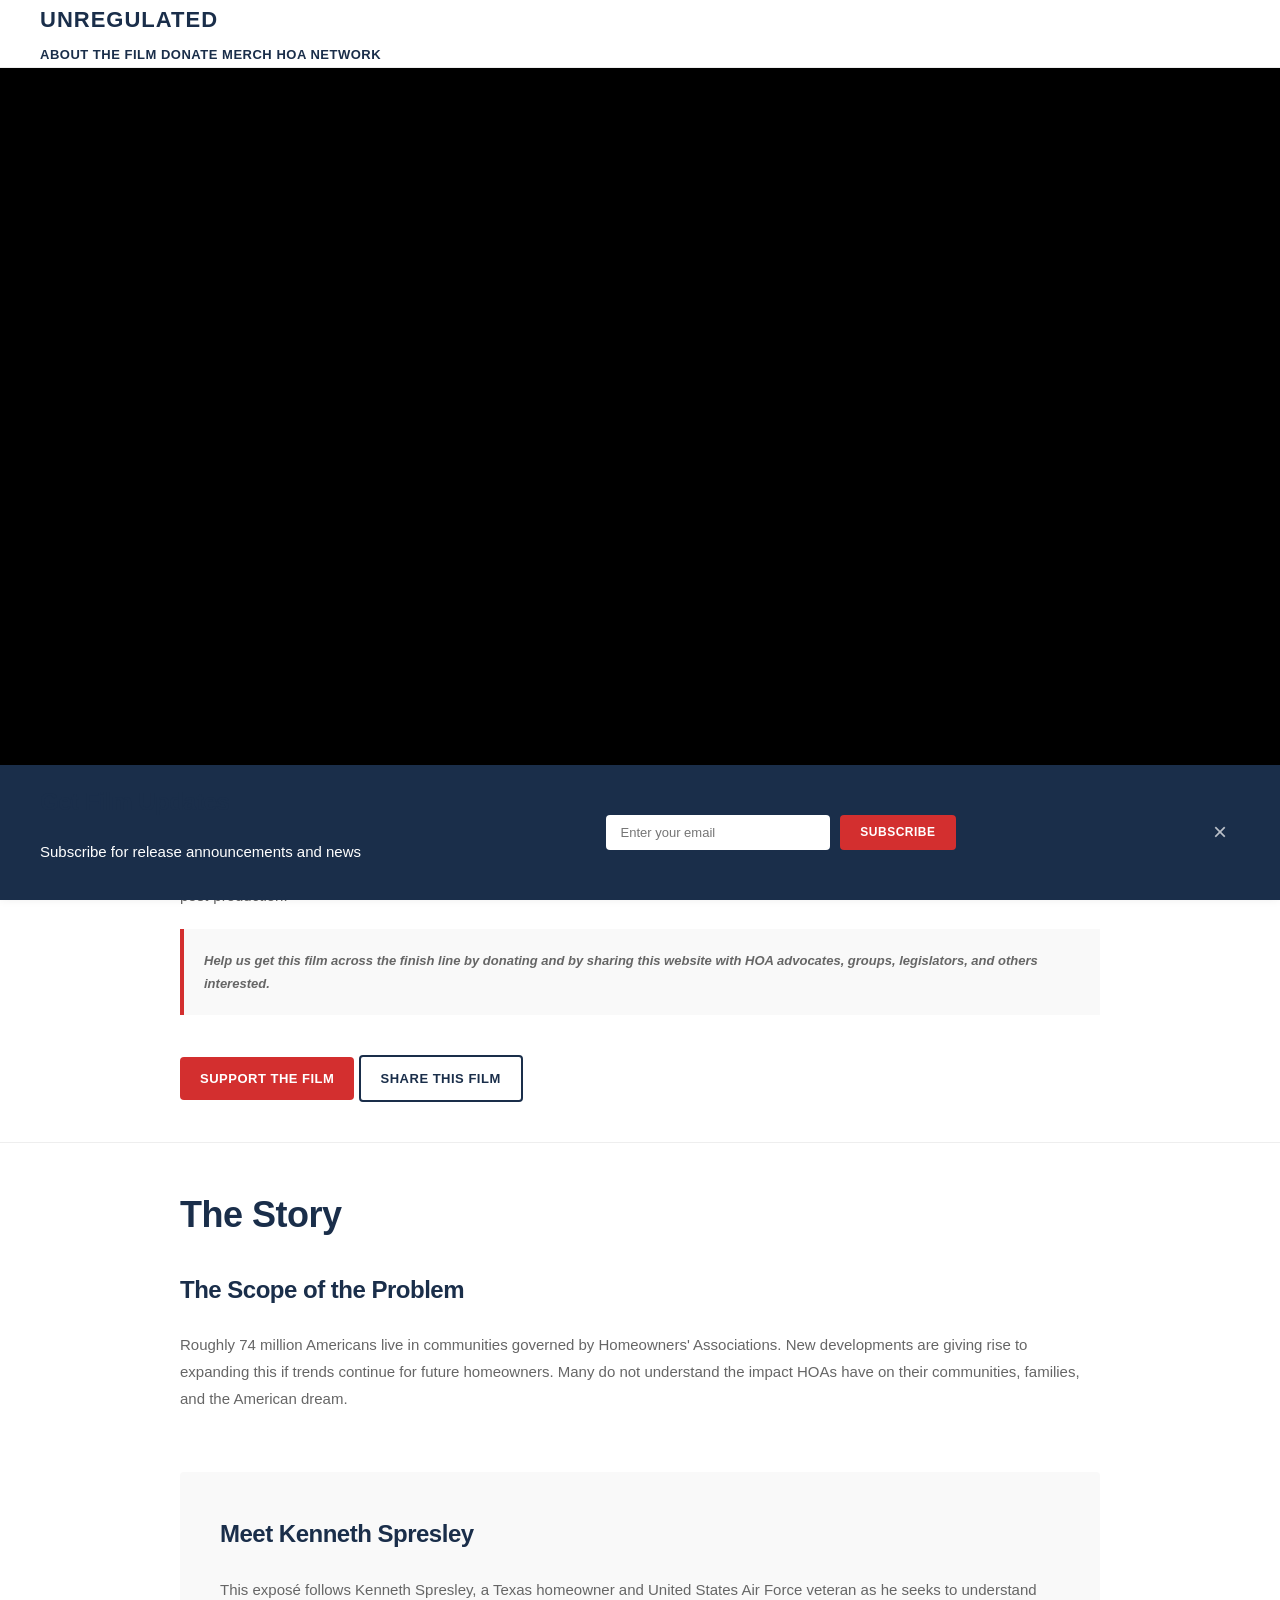
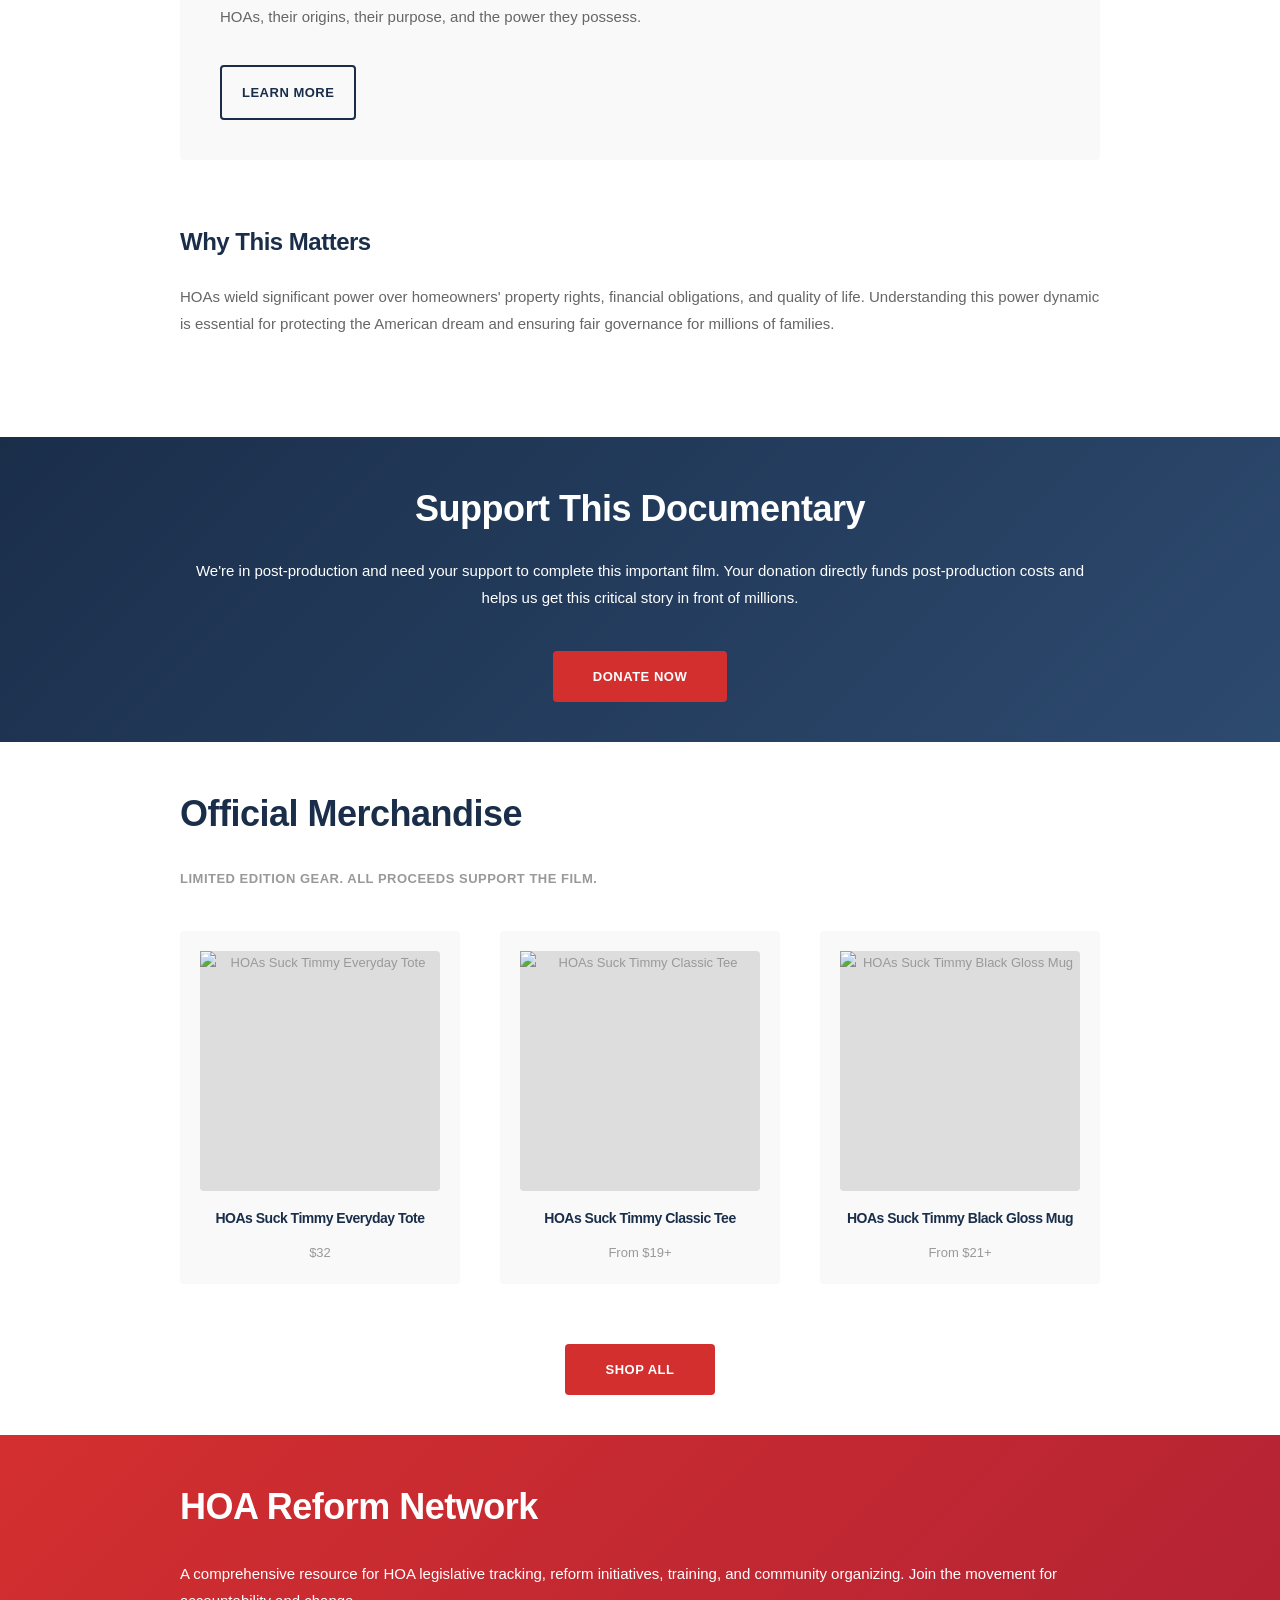
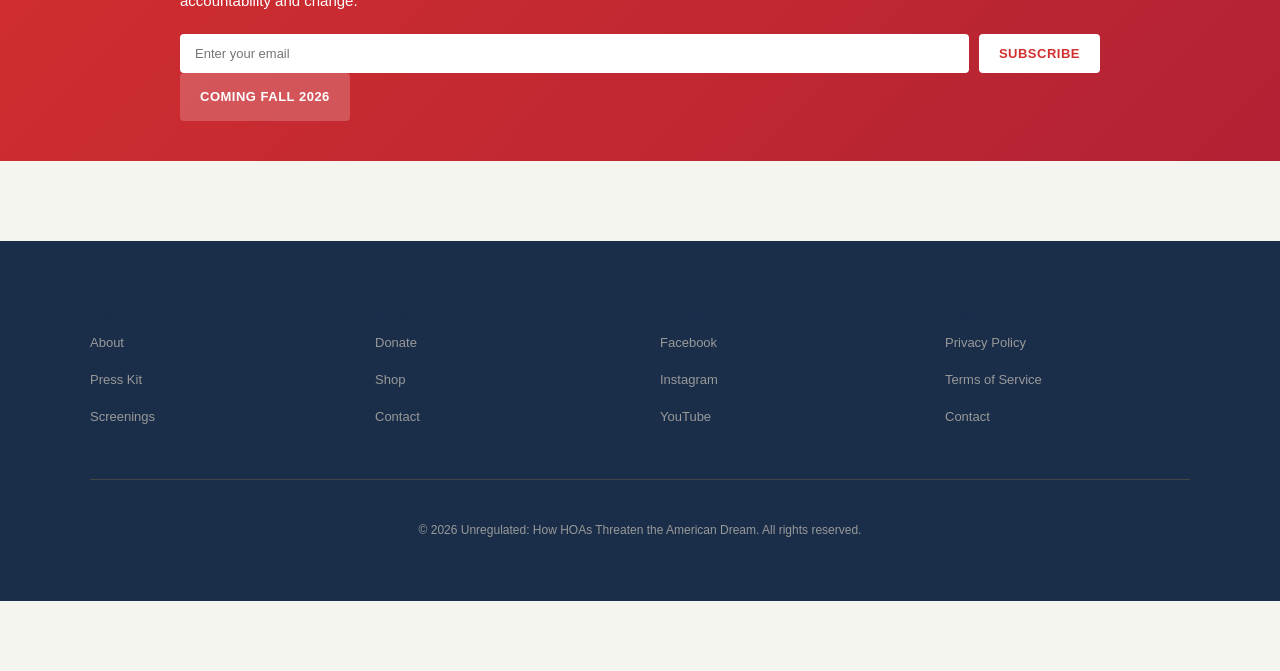
==== index.html @ be453662 "feat: update to production-ready implementation with real links and content - Update index.html with" ====
<!DOCTYPE html>
<html lang="en">
<head>
  <meta charset="UTF-8">
  <meta name="viewport" content="width=device-width, initial-scale=1.0">
  <meta name="description" content="Unregulated: How HOAs Threaten the American Dream. A documentary exploring the power dynamics of Homeowners' Associations and their impact on American families.">
  <meta name="theme-color" content="#1a2e4a">
  <meta property="og:type" content="website">
  <meta property="og:url" content="https://www.unregulatedthefilm.com">
  <meta property="og:title" content="Unregulated: How HOAs Threaten the American Dream">
  <meta property="og:description" content="A documentary exposing the power dynamics of Homeowners' Associations and their impact on American families.">
  <meta property="og:image" content="https://www.unregulatedthefilm.com/images/poster.jpg">
  <meta property="og:site_name" content="UnregulatedTheFilm">
  <meta name="twitter:card" content="summary_large_image">
  <meta name="twitter:title" content="Unregulated: How HOAs Threaten the American Dream">
  <meta name="twitter:description" content="A documentary exposing the power dynamics of Homeowners' Associations and their impact on American families.">
  <meta name="twitter:image" content="https://www.unregulatedthefilm.com/images/poster.jpg">
  <link rel="icon" type="image/svg+xml" href="data:image/svg+xml,<svg xmlns='http://www.w3.org/2000/svg' viewBox='0 0 100 100'><text y='75' font-size='75' fill='%23d32f2f' font-weight='bold'>U</text></svg>">
  <script type="application/ld+json">
  {
    "@context": "https://schema.org/",
    "@type": "VideoObject",
    "name": "Unregulated: How HOAs Threaten the American Dream",
    "description": "A documentary exploring the power dynamics of Homeowners' Associations and their impact on American families.",
    "thumbnailUrl": "https://www.unregulatedthefilm.com/images/poster.jpg",
    "uploadDate": "2026-06-09",
    "duration": "PT90M",
    "embedUrl": "https://player.vimeo.com/video/1199924257"
  }
  </script>
  <link rel="stylesheet" href="/css/style.css">
  <link rel="stylesheet" href="/css/responsive.css">
  <title>Unregulated: How HOAs Threaten the American Dream | Documentary</title>
</head>
<body>
  <header id="site-header" class="sticky-header">
    <div class="navbar">
      <div class="navbar-logo">UNREGULATED</div>
      <nav>
        <a href="#the-story" class="nav-link">About the Film</a>
        <a href="#support" class="nav-link">Donate</a>
        <a href="#merch" class="nav-link">Merch</a>
        <a href="#hoa-network" class="nav-link">HOA Network</a>
      </nav>
    </div>
  </header>

  <section id="hero" class="hero">
    <div style="padding:56.25% 0 0 0;position:relative;">
      <iframe id="vimeo-player" src="https://player.vimeo.com/video/1199924257?badge=0&amp;autopause=0&amp;player_id=0&amp;app_id=58479&amp;autoplay=1&amp;muted=1&amp;loop=1" frameborder="0" allow="autoplay; fullscreen; picture-in-picture; clipboard-write; encrypted-media; web-share" referrerpolicy="strict-origin-when-cross-origin" style="position:absolute;top:0;left:0;width:100%;height:100%;" title="Unregulated: How HOAs Threaten the American Dream"></iframe>
    </div>
    <div class="hero-fallback" style="display:none;">
      <img src="/images/poster.jpg" alt="Unregulated Film Poster" style="width:100%;height:auto;">
    </div>
    <script src="https://player.vimeo.com/api/player.js"></script>
  </section>

  <section id="copy" class="copy-section">
    <div class="content-max-width">
      <p><strong>UNREGULATED: How HOAs Threaten the American Dream</strong> is a documentary that explores the power dynamics of Homeowners' Associations and their impact on American families, highlighting real stories and advocating for legislative change. This film is currently in post-production.</p>
      <div class="copy-callout">
        <p><strong>Help us get this film across the finish line by donating and by sharing this website with HOA advocates, groups, legislators, and others interested.</strong></p>
      </div>
      <div class="button-group">
        <button id="support-cta-1" class="btn btn-primary" data-action="support" aria-label="Support the Film">Support the Film</button>
        <button id="share-cta" class="btn btn-secondary" data-action="share" aria-label="Share This Film">Share This Film</button>
      </div>
    </div>
  </section>

  <section id="the-story" class="story-section">
    <div class="content-max-width">
      <h2>The Story</h2>
      <article class="story-subsection">
        <h3>The Scope of the Problem</h3>
        <p>Roughly 74 million Americans live in communities governed by Homeowners' Associations. New developments are giving rise to expanding this if trends continue for future homeowners. Many do not understand the impact HOAs have on their communities, families, and the American dream.</p>
      </article>
      <article class="story-subsection story-subsection-highlighted">
        <h3>Meet Kenneth Spresley</h3>
        <p>This exposé follows Kenneth Spresley, a Texas homeowner and United States Air Force veteran as he seeks to understand HOAs, their origins, their purpose, and the power they possess.</p>
        <a href="https://www.KennethSpresley.com" target="_blank" class="btn btn-secondary" style="margin-top: 15px;" aria-label="Learn more about Kenneth Spresley">Learn More</a>
      </article>
      <article class="story-subsection">
        <h3>Why This Matters</h3>
        <p>HOAs wield significant power over homeowners' property rights, financial obligations, and quality of life. Understanding this power dynamic is essential for protecting the American dream and ensuring fair governance for millions of families.</p>
      </article>
    </div>
  </section>

  <section id="support" class="support-section">
    <div class="content-max-width">
      <h2>Support This Documentary</h2>
      <p>We're in post-production and need your support to complete this important film. Your donation directly funds post-production costs and helps us get this critical story in front of millions.</p>
      <a href="https://square.link/u/BxYhlvkj" target="_blank" class="btn btn-primary-large" id="donate-btn" data-action="donate" aria-label="Donate to support the film">Donate Now</a>
    </div>
  </section>

  <section id="merch" class="merch-section">
    <div class="content-max-width">
      <h2>Official Merchandise</h2>
      <p class="merch-subtitle">Limited edition gear. All proceeds support the film.</p>
      <div class="product-grid">
        <div class="product-card">
          <a href="https://unregulatedmerch.printful.me/product/hoas-suck-timmy-everyday-tote" target="_blank" class="product-link" aria-label="HOAs Suck Timmy Everyday Tote">
            <div class="product-image" role="img" aria-label="HOAs Suck Timmy Everyday Tote showing Timmy character with speech bubble">
              <img src="/images/tote.jpg" alt="HOAs Suck Timmy Everyday Tote" style="width:100%;height:100%;object-fit:cover;">
            </div>
          </a>
          <h3 class="product-name">HOAs Suck Timmy Everyday Tote</h3>
          <p class="product-price">$32</p>
        </div>
        <div class="product-card">
          <a href="https://unregulatedmerch.printful.me/product/hoas-suck-timmy-classic-tee" target="_blank" class="product-link" aria-label="HOAs Suck Timmy Classic Tee">
            <div class="product-image" role="img" aria-label="HOAs Suck Timmy Classic Tee in red with Timmy character">
              <img src="/images/tee.jpg" alt="HOAs Suck Timmy Classic Tee" style="width:100%;height:100%;object-fit:cover;">
            </div>
          </a>
          <h3 class="product-name">HOAs Suck Timmy Classic Tee</h3>
          <p class="product-price">From $19+</p>
        </div>
        <div class="product-card">
          <a href="https://unregulatedmerch.printful.me/product/hoas-suck-timmy-black-gloss-mug" target="_blank" class="product-link" aria-label="HOAs Suck Timmy Black Gloss Mug">
            <div class="product-image" role="img" aria-label="HOAs Suck Timmy Black Gloss Mug with repeating pattern">
              <img src="/images/mug.jpg" alt="HOAs Suck Timmy Black Gloss Mug" style="width:100%;height:100%;object-fit:cover;">
            </div>
          </a>
          <h3 class="product-name">HOAs Suck Timmy Black Gloss Mug</h3>
          <p class="product-price">From $21+</p>
        </div>
      </div>
      <div style="text-align: center; margin-top: 40px;">
        <a href="https://unregulatedmerch.printful.me" target="_blank" class="btn btn-primary-large" id="shop-btn" data-action="shop" aria-label="Shop all merchandise">Shop All</a>
      </div>
    </div>
  </section>

  <section id="hoa-network" class="hoa-network-section">
    <div class="content-max-width">
      <h2>HOA Reform Network</h2>
      <p>A comprehensive resource for HOA legislative tracking, reform initiatives, training, and community organizing. Join the movement for accountability and change.</p>
      <form id="hoa-newsletter" class="newsletter-form" data-list="hoa" aria-label="HOA Network Newsletter Signup">
        <input type="email" name="email" placeholder="Enter your email" required aria-label="Email address for HOA Network notifications">
        <button type="submit" class="btn btn-white" aria-label="Subscribe to HOA Network updates">Subscribe</button>
      </form>
      <div class="coming-soon-badge">Coming Fall 2026</div>
    </div>
  </section>

  <aside id="sticky-footer" class="sticky-footer" role="complementary" aria-label="Film updates newsletter subscription">
    <div class="sticky-footer-content">
      <div class="sticky-footer-text">
        <h3>Get Film Updates</h3>
        <p>Subscribe for release announcements and news</p>
      </div>
      <form id="film-newsletter" class="sticky-footer-form" data-list="film" aria-label="Film newsletter subscription">
        <input type="email" name="email" placeholder="Enter your email" required aria-label="Email address for film updates">
        <button type="submit" class="btn btn-primary-small" aria-label="Subscribe to film updates">Subscribe</button>
      </form>
      <button id="sticky-footer-close" class="sticky-footer-close" aria-label="Close newsletter signup">×</button>
    </div>
  </aside>

  <footer class="site-footer">
    <div class="footer-grid">
      <div class="footer-column">
        <h4>The Film</h4>
        <ul>
          <li><a href="#the-story">About</a></li>
          <li><a href="#">Press Kit</a></li>
          <li><a href="#">Screenings</a></li>
        </ul>
      </div>
      <div class="footer-column">
        <h4>Support</h4>
        <ul>
          <li><a href="https://square.link/u/BxYhlvkj" target="_blank">Donate</a></li>
          <li><a href="https://unregulatedmerch.printful.me" target="_blank">Shop</a></li>
          <li><a href="mailto:info@unregulatedthefilm.com">Contact</a></li>
        </ul>
      </div>
      <div class="footer-column">
        <h4>Follow Us</h4>
        <ul>
          <li><a href="https://facebook.com/unregulatedfilm" target="_blank" rel="noopener noreferrer">Facebook</a></li>
          <li><a href="https://instagram.com/unregulatedfilm" target="_blank" rel="noopener noreferrer">Instagram</a></li>
          <li><a href="https://youtube.com/@unregulatedfilm" target="_blank" rel="noopener noreferrer">YouTube</a></li>
        </ul>
      </div>
      <div class="footer-column">
        <h4>Legal</h4>
        <ul>
          <li><a href="#">Privacy Policy</a></li>
          <li><a href="#">Terms of Service</a></li>
          <li><a href="#">Contact</a></li>
        </ul>
      </div>
    </div>
    <div class="footer-bottom">
      <p>&copy; 2026 Unregulated: How HOAs Threaten the American Dream. All rights reserved.</p>
    </div>
  </footer>

  <script src="/js/main.js" defer></script>
  <script src="/js/video.js" defer></script>
  <script src="/js/forms.js" defer></script>
  <script src="/js/analytics.js" defer></script>
</body>
</html>
---- css/style.css ----
/* ============================================
   UNREGULATED: Base Styles
   ============================================ */

/* CSS Variables - Brand Colors & Spacing */
:root {
  /* Colors */
  --color-navy: #1a2e4a;
  --color-navy-light: #2d4a6f;
  --color-red: #d32f2f;
  --color-red-dark: #b22234;
  --color-cream: #f5f5f0;
  --color-white: #ffffff;
  --color-gray-dark: #666666;
  --color-gray-medium: #999999;
  --color-gray-light: #f9f9f9;
  --color-gray-border: #eeeeee;
  --color-black: #000000;
  --color-placeholder: #dddddd;
  --color-border-dark: #444444;

  /* Typography */
  --font-family: -apple-system, BlinkMacSystemFont, "Segoe UI", Roboto, sans-serif;
  --font-size-base: 15px;
  --font-size-small: 13px;
  --font-size-tiny: 12px;
  --line-height-base: 1.8;
  --letter-spacing-small: 0.5px;
  --letter-spacing-med: 1px;

  /* Spacing */
  --spacing-xs: 10px;
  --spacing-sm: 15px;
  --spacing-md: 20px;
  --spacing-lg: 40px;
  --spacing-xl: 60px;
  --spacing-xxl: 80px;

  /* Layout */
  --max-width: 1000px;
  --max-width-lg: 1100px;

  /* Shadows */
  --shadow-sm: 0 2px 10px rgba(0, 0, 0, 0.1);

  /* Z-Index */
  --z-sticky-header: 100;
  --z-sticky-footer: 99;
}

/* Reset & Base */
* {
  margin: 0;
  padding: 0;
  box-sizing: border-box;
}

html {
  scroll-behavior: smooth;
}

body {
  font-family: var(--font-family);
  font-size: var(--font-size-base);
  line-height: var(--line-height-base);
  color: var(--color-gray-dark);
  background-color: var(--color-cream);
}

/* Typography */
h1, h2, h3, h4, h5, h6 {
  font-weight: 900;
  color: var(--color-navy);
  letter-spacing: -0.5px;
}

h2 {
  font-size: 36px;
  margin-bottom: var(--spacing-md);
}

h3 {
  font-size: 24px;
  font-weight: 700;
  margin-bottom: var(--spacing-sm);
}

p {
  margin-bottom: var(--spacing-md);
}

a {
  color: inherit;
  text-decoration: none;
  transition: color 0.3s ease, background-color 0.3s ease;
}

/* Utility Classes */
.content-max-width {
  max-width: var(--max-width);
  margin: 0 auto;
  padding: 0 var(--spacing-lg);
}

/* ============================================
   HEADER & NAVIGATION
   ============================================ */

.sticky-header {
  background-color: var(--color-white);
  border-bottom: 1px solid var(--color-gray-border);
  position: sticky;
  top: 0;
  z-index: var(--z-sticky-header);
}

.navbar {
  padding: 0 var(--spacing-lg);
}

.navbar-container {
  max-width: var(--max-width-lg);
  margin: 0 auto;
  display: flex;
  align-items: center;
  justify-content: space-between;
  height: 70px;
}

.navbar-logo {
  font-size: 22px;
  font-weight: 900;
  letter-spacing: 1px;
  color: var(--color-navy);
  margin: 0;
}

.nav-menu {
  list-style: none;
  display: flex;
  gap: var(--spacing-lg);
}

.nav-link {
  font-size: var(--font-size-small);
  font-weight: 600;
  text-transform: uppercase;
  letter-spacing: var(--letter-spacing-small);
  color: var(--color-navy);
  cursor: pointer;
}

.nav-link:hover {
  color: var(--color-red);
}

/* ============================================
   HERO SECTION
   ============================================ */

.hero {
  width: 100%;
  aspect-ratio: 16 / 9;
  background-color: var(--color-black);
  position: relative;
  overflow: hidden;
}

.hero-video-container {
  width: 100%;
  height: 100%;
  position: relative;
}

.hero-video-container iframe {
  width: 100%;
  height: 100%;
  display: block;
}

.hero-fallback {
  display: none;
  width: 100%;
  height: 100%;
  object-fit: cover;
}

/* Fallback if video fails */
.hero-video-container:has(> iframe[src=""])  .hero-fallback {
  display: block;
}

/* ============================================
   COPY SECTION (Below Hero)
   ============================================ */

.copy-section {
  background-color: var(--color-white);
  padding: var(--spacing-xl) var(--spacing-lg);
  border-bottom: 1px solid var(--color-gray-border);
}

.copy-text {
  font-size: var(--font-size-base);
  line-height: var(--line-height-base);
  color: var(--color-gray-dark);
  margin-bottom: var(--spacing-lg);
}

.copy-text strong {
  font-weight: 700;
}

.copy-callout {
  background-color: var(--color-gray-light);
  padding: var(--spacing-md);
  border-left: 4px solid var(--color-red);
  margin-bottom: var(--spacing-lg);
}

.copy-callout p {
  font-size: var(--font-size-small);
  line-height: var(--line-height-base);
  color: var(--color-gray-dark);
  margin: 0;
  font-style: italic;
}

.copy-buttons {
  display: flex;
  gap: var(--spacing-sm);
}

/* ============================================
   STORY SECTION
   ============================================ */

.story-section {
  background-color: var(--color-white);
  padding: var(--spacing-xxl) var(--spacing-lg);
}

.story-subsection {
  margin-bottom: var(--spacing-xl);
}

.story-subsection h3 {
  color: var(--color-navy);
  margin-bottom: var(--spacing-md);
}

.story-subsection p {
  font-size: var(--font-size-base);
  color: var(--color-gray-dark);
  line-height: var(--line-height-base);
}

.story-subsection-highlighted {
  background-color: var(--color-gray-light);
  padding: var(--spacing-lg);
  border-radius: 4px;
}

.story-subsection-highlighted h3 {
  color: var(--color-navy);
}

/* ============================================
   SUPPORT SECTION
   ============================================ */

.support-section {
  background: linear-gradient(135deg, var(--color-navy) 0%, var(--color-navy-light) 100%);
  color: var(--color-white);
  padding: var(--spacing-xxl) var(--spacing-lg);
  text-align: center;
}

.support-section h2 {
  color: var(--color-white);
  margin-bottom: var(--spacing-sm);
}

.support-section p {
  margin-bottom: var(--spacing-lg);
}

/* ============================================
   MERCHANDISE SECTION
   ============================================ */

.merch-section {
  background-color: var(--color-white);
  padding: var(--spacing-xxl) var(--spacing-lg);
}

.merch-subtitle {
  font-size: var(--font-size-small);
  font-weight: 600;
  text-transform: uppercase;
  letter-spacing: var(--letter-spacing-small);
  color: var(--color-gray-medium);
  margin-bottom: var(--spacing-lg);
}

.product-grid {
  display: grid;
  grid-template-columns: repeat(3, 1fr);
  gap: var(--spacing-lg);
  margin-bottom: var(--spacing-xl);
}

.product-card {
  background-color: var(--color-gray-light);
  padding: var(--spacing-md);
  border-radius: 4px;
  text-align: center;
}

.product-image {
  aspect-ratio: 1 / 1;
  background-color: var(--color-placeholder);
  border-radius: 4px;
  margin-bottom: var(--spacing-sm);
  display: flex;
  align-items: center;
  justify-content: center;
  color: var(--color-gray-medium);
  font-size: var(--font-size-small);
}

.product-card h3 {
  font-size: 14px;
  margin-bottom: var(--spacing-xs);
  color: var(--color-navy);
}

.product-price {
  color: var(--color-gray-medium);
  font-size: var(--font-size-small);
  margin: 0;
}

/* ============================================
   HOA NETWORK COMING SOON SECTION
   ============================================ */

.hoa-network-section {
  background: linear-gradient(135deg, var(--color-red) 0%, var(--color-red-dark) 100%);
  color: var(--color-white);
  padding: var(--spacing-xxl) var(--spacing-lg);
}

.hoa-network-section h2 {
  color: var(--color-white);
}

.hoa-network-section p {
  color: var(--color-white);
}

.hoa-newsletter {
  background-color: rgba(255, 255, 255, 0.1);
  padding: var(--spacing-lg);
  border-radius: 4px;
  margin: var(--spacing-lg) 0;
}

.newsletter-label {
  font-size: var(--font-size-small);
  font-weight: 600;
  text-transform: uppercase;
  letter-spacing: var(--letter-spacing-small);
  margin-bottom: var(--spacing-sm);
}

.newsletter-form {
  display: flex;
  gap: var(--spacing-xs);
}

.newsletter-form input {
  flex: 1;
  padding: 12px var(--spacing-sm);
  border: none;
  border-radius: 4px;
  font-size: var(--font-size-small);
  font-family: var(--font-family);
}

.coming-soon-badge {
  background-color: rgba(255, 255, 255, 0.2);
  padding: 12px var(--spacing-md);
  border-radius: 4px;
  font-weight: 600;
  font-size: var(--font-size-small);
  text-transform: uppercase;
  letter-spacing: var(--letter-spacing-small);
  display: inline-block;
  margin: 0;
}

/* ============================================
   BUTTONS
   ============================================ */

.btn {
  display: inline-block;
  padding: 14px var(--spacing-md);
  font-size: var(--font-size-small);
  font-weight: 700;
  text-transform: uppercase;
  letter-spacing: var(--letter-spacing-small);
  border: none;
  border-radius: 4px;
  cursor: pointer;
  transition: all 0.3s ease;
  font-family: var(--font-family);
}

.btn-primary,
.btn-primary-large,
.btn-primary-small {
  background-color: var(--color-red);
  color: var(--color-white);
}

.btn-primary:hover,
.btn-primary-large:hover,
.btn-primary-small:hover {
  background-color: var(--color-red-dark);
}

.btn-primary-large {
  padding: 14px 40px;
}

.btn-primary-small {
  padding: 10px 20px;
  font-size: var(--font-size-tiny);
}

.btn-secondary {
  background-color: transparent;
  color: var(--color-navy);
  border: 2px solid var(--color-navy);
}

.btn-secondary:hover {
  background-color: var(--color-navy);
  color: var(--color-white);
}

.btn-secondary-large {
  background-color: var(--color-navy);
  color: var(--color-white);
  padding: 14px 35px;
}

.btn-secondary-large:hover {
  background-color: var(--color-navy-light);
  color: var(--color-white);
}

.btn-white {
  background-color: var(--color-white);
  color: var(--color-red);
  padding: 12px 20px;
}

.btn-white:hover {
  opacity: 0.9;
}

/* ============================================
   STICKY FOOTER NEWSLETTER
   ============================================ */

.sticky-footer {
  position: fixed;
  bottom: 0;
  left: 0;
  right: 0;
  background-color: var(--color-navy);
  color: var(--color-white);
  padding: var(--spacing-sm) var(--spacing-lg);
  z-index: var(--z-sticky-footer);
  box-shadow: 0 -2px 10px rgba(0, 0, 0, 0.1);
  display: flex;
  align-items: center;
  justify-content: space-between;
  gap: var(--spacing-lg);
  min-height: 70px;
}

.sticky-footer-content {
  display: flex;
  align-items: center;
  justify-content: space-between;
  width: 100%;
  gap: var(--spacing-lg);
}

.sticky-footer-text {
  flex: 0 0 auto;
}

.sticky-footer-title {
  font-size: var(--font-size-small);
  font-weight: 600;
  margin: 0 0 5px 0;
}

.sticky-footer-desc {
  font-size: var(--font-size-tiny);
  opacity: 0.9;
  margin: 0;
}

.sticky-footer-form {
  display: flex;
  gap: var(--spacing-xs);
  min-width: 350px;
}

.sticky-footer-form input {
  flex: 1;
  padding: 10px var(--spacing-sm);
  border: none;
  border-radius: 4px;
  font-size: var(--font-size-small);
  font-family: var(--font-family);
}

.sticky-footer-close {
  background: transparent;
  color: var(--color-white);
  border: none;
  font-size: 24px;
  cursor: pointer;
  padding: 0;
  width: 40px;
  height: 40px;
  display: flex;
  align-items: center;
  justify-content: center;
  opacity: 0.7;
  transition: opacity 0.3s ease;
}

.sticky-footer-close:hover {
  opacity: 1;
}

/* Sticky footer hidden state */
.sticky-footer.hidden {
  display: none;
}

/* ============================================
   FOOTER
   ============================================ */

.site-footer {
  background-color: var(--color-navy);
  color: var(--color-gray-medium);
  padding: var(--spacing-xl) var(--spacing-lg);
  margin-top: var(--spacing-xxl);
  margin-bottom: 70px;
}

.footer-grid {
  max-width: var(--max-width-lg);
  margin: 0 auto;
  display: grid;
  grid-template-columns: repeat(4, 1fr);
  gap: var(--spacing-lg);
  margin-bottom: var(--spacing-lg);
}

.footer-column h3 {
  color: var(--color-white);
  font-size: var(--font-size-tiny);
  font-weight: 700;
  text-transform: uppercase;
  margin: 0 0 var(--spacing-sm) 0;
}

.footer-column ul {
  list-style: none;
}

.footer-column ul li {
  margin-bottom: var(--spacing-xs);
}

.footer-column a {
  color: var(--color-gray-medium);
  font-size: var(--font-size-small);
}

.footer-column a:hover {
  color: var(--color-white);
}

.footer-bottom {
  max-width: var(--max-width-lg);
  margin: 0 auto;
  border-top: 1px solid var(--color-border-dark);
  padding-top: var(--spacing-lg);
  text-align: center;
}

.footer-bottom p {
  font-size: var(--font-size-tiny);
  margin: 0;
}
---- css/responsive.css ----
/* ============================================
   UNREGULATED: Responsive Design Styles
   Mobile-First Approach
   ============================================ */

/* ============================================
   TABLET MEDIA QUERY (768px - 1199px)
   ============================================ */

@media (min-width: 768px) and (max-width: 1199px) {
  /* Typography - Minor adjustments for tablet */
  h2 {
    font-size: 32px;
  }

  h3 {
    font-size: 22px;
  }

  /* Header & Navigation */
  .navbar-container {
    height: 65px;
  }

  .navbar-logo {
    font-size: 20px;
  }

  .nav-menu {
    gap: var(--spacing-md);
  }

  /* Hero Section */
  .hero {
    aspect-ratio: 16 / 9;
  }

  /* Copy Section */
  .copy-section {
    padding: var(--spacing-lg) var(--spacing-md);
  }

  .content-max-width {
    max-width: 700px;
    padding: 0 var(--spacing-md);
  }

  /* Story Section */
  .story-section {
    padding: var(--spacing-xl) var(--spacing-md);
  }

  /* Support Section */
  .support-section {
    padding: var(--spacing-xl) var(--spacing-md);
  }

  .support-section h2 {
    font-size: 32px;
  }

  /* Merchandise Section - 2 Column Grid on Tablet */
  .product-grid {
    grid-template-columns: repeat(2, 1fr);
    gap: var(--spacing-md);
  }

  .merch-section {
    padding: var(--spacing-xl) var(--spacing-md);
  }

  /* HOA Network Section */
  .hoa-network-section {
    padding: var(--spacing-xl) var(--spacing-md);
  }

  .hoa-network-section h2 {
    font-size: 32px;
  }

  /* Footer - 2 Column Layout on Tablet */
  .footer-grid {
    grid-template-columns: repeat(2, 1fr);
    gap: var(--spacing-md);
  }

  .site-footer {
    padding: var(--spacing-lg) var(--spacing-md);
  }

  /* Buttons - Slightly reduced padding */
  .btn {
    padding: 12px var(--spacing-md);
  }

  .btn-primary-large {
    padding: 12px 30px;
  }

  /* Copy Buttons - Stack on smaller tablets if needed */
  .copy-buttons {
    gap: var(--spacing-sm);
  }

  /* Sticky Footer */
  .sticky-footer {
    padding: var(--spacing-sm) var(--spacing-md);
    min-height: 65px;
  }

  .sticky-footer-form {
    min-width: 300px;
    gap: var(--spacing-xs);
  }

  /* Newsletter Form */
  .newsletter-form {
    flex-direction: row;
    gap: var(--spacing-xs);
  }

  .newsletter-form input {
    min-width: 250px;
  }
}

/* ============================================
   MOBILE MEDIA QUERY (max-width: 767px)
   ============================================ */

@media (max-width: 767px) {
  /* Root - Adjust spacing variables for mobile */
  :root {
    --spacing-lg: 25px;
    --spacing-xl: 40px;
    --spacing-xxl: 50px;
  }

  /* Typography - Mobile optimized sizes */
  h1 {
    font-size: 28px;
    line-height: 1.3;
  }

  h2 {
    font-size: 24px;
    line-height: 1.3;
  }

  h3 {
    font-size: 18px;
    line-height: 1.3;
  }

  p {
    font-size: 14px;
    line-height: 1.7;
  }

  /* Body adjustments */
  body {
    font-size: 14px;
  }

  /* Content max-width */
  .content-max-width {
    max-width: 100%;
    padding: 0 var(--spacing-md);
  }

  /* ============================================
     HEADER & NAVIGATION - MOBILE
     ============================================ */

  .sticky-header {
    border-bottom: 1px solid var(--color-gray-border);
  }

  .navbar {
    padding: 0 var(--spacing-md);
  }

  .navbar-container {
    height: 60px;
  }

  .navbar-logo {
    font-size: 18px;
  }

  .nav-menu {
    flex-direction: column;
    gap: 0;
    display: none;
    position: absolute;
    top: 60px;
    left: 0;
    right: 0;
    background-color: var(--color-white);
    border-bottom: 1px solid var(--color-gray-border);
    padding: var(--spacing-md) 0;
    box-shadow: 0 2px 10px rgba(0, 0, 0, 0.1);
  }

  .nav-menu.active {
    display: flex;
  }

  .nav-menu li {
    padding: var(--spacing-sm) var(--spacing-md);
    border-bottom: 1px solid var(--color-gray-border);
  }

  .nav-menu li:last-child {
    border-bottom: none;
  }

  .nav-link {
    font-size: 12px;
    display: block;
  }

  /* Hamburger menu toggle (if needed) */
  .hamburger-toggle {
    display: block;
    background: transparent;
    border: none;
    color: var(--color-navy);
    font-size: 24px;
    cursor: pointer;
    padding: 8px;
    height: 40px;
    width: 40px;
    display: flex;
    align-items: center;
    justify-content: center;
  }

  /* ============================================
     HERO SECTION - MOBILE
     ============================================ */

  .hero {
    aspect-ratio: 16 / 9;
    min-height: 250px;
  }

  .hero-video-container {
    width: 100%;
    height: 100%;
  }

  .hero-video-container iframe {
    width: 100%;
    height: 100%;
  }

  /* ============================================
     COPY SECTION - MOBILE
     ============================================ */

  .copy-section {
    padding: var(--spacing-lg) var(--spacing-md);
    border-bottom: 1px solid var(--color-gray-border);
  }

  .copy-text {
    font-size: 14px;
    margin-bottom: var(--spacing-md);
  }

  .copy-callout {
    padding: var(--spacing-md);
    margin-bottom: var(--spacing-md);
    border-left: 4px solid var(--color-red);
  }

  .copy-callout p {
    font-size: 13px;
  }

  /* Buttons - Full width on mobile */
  .copy-buttons {
    display: flex;
    flex-direction: column;
    gap: var(--spacing-sm);
  }

  .copy-buttons .btn {
    width: 100%;
    text-align: center;
  }

  /* ============================================
     STORY SECTION - MOBILE
     ============================================ */

  .story-section {
    padding: var(--spacing-lg) var(--spacing-md);
  }

  .story-subsection {
    margin-bottom: var(--spacing-lg);
  }

  .story-subsection h3 {
    font-size: 18px;
    margin-bottom: var(--spacing-md);
  }

  .story-subsection p {
    font-size: 14px;
    line-height: 1.7;
  }

  .story-subsection-highlighted {
    padding: var(--spacing-md);
    margin-bottom: var(--spacing-lg);
  }

  /* ============================================
     SUPPORT SECTION - MOBILE
     ============================================ */

  .support-section {
    padding: var(--spacing-lg) var(--spacing-md);
    text-align: center;
  }

  .support-section h2 {
    font-size: 24px;
    margin-bottom: var(--spacing-sm);
  }

  .support-section p {
    font-size: 14px;
    margin-bottom: var(--spacing-md);
  }

  .support-section .btn {
    width: 100%;
    min-height: 48px;
    display: flex;
    align-items: center;
    justify-content: center;
  }

  /* ============================================
     MERCHANDISE SECTION - MOBILE (1 Column)
     ============================================ */

  .merch-section {
    padding: var(--spacing-lg) var(--spacing-md);
  }

  .merch-section h2 {
    font-size: 24px;
    margin-bottom: var(--spacing-sm);
  }

  .merch-subtitle {
    font-size: 12px;
    margin-bottom: var(--spacing-md);
  }

  /* Single column product grid on mobile */
  .product-grid {
    display: grid;
    grid-template-columns: 1fr;
    gap: var(--spacing-md);
    margin-bottom: var(--spacing-lg);
  }

  .product-card {
    padding: var(--spacing-md);
  }

  .product-image {
    aspect-ratio: 1 / 1;
    margin-bottom: var(--spacing-sm);
  }

  .product-card h3 {
    font-size: 13px;
  }

  .product-price {
    font-size: 12px;
  }

  .merch-section .btn {
    width: 100%;
    min-height: 48px;
    display: flex;
    align-items: center;
    justify-content: center;
  }

  /* ============================================
     HOA NETWORK SECTION - MOBILE
     ============================================ */

  .hoa-network-section {
    padding: var(--spacing-lg) var(--spacing-md);
  }

  .hoa-network-section h2 {
    font-size: 24px;
  }

  .hoa-network-section p {
    font-size: 14px;
    line-height: 1.7;
  }

  /* Newsletter form stacks vertically on mobile */
  .newsletter-form {
    display: flex;
    flex-direction: column;
    gap: var(--spacing-sm);
  }

  .newsletter-form input {
    width: 100%;
    padding: 12px var(--spacing-sm);
    min-height: 48px;
  }

  .newsletter-form button,
  .newsletter-form .btn {
    width: 100%;
    min-height: 48px;
  }

  .coming-soon-badge {
    font-size: 11px;
    padding: 10px var(--spacing-sm);
  }

  /* ============================================
     BUTTONS - MOBILE
     ============================================ */

  .btn {
    display: block;
    width: 100%;
    padding: 12px var(--spacing-md);
    font-size: var(--font-size-small);
    text-align: center;
    min-height: 48px;
    display: flex;
    align-items: center;
    justify-content: center;
  }

  .btn-primary,
  .btn-primary-large {
    min-height: 48px;
  }

  .btn-secondary,
  .btn-secondary-large {
    min-height: 48px;
  }

  .btn-primary-large,
  .btn-secondary-large {
    padding: 12px var(--spacing-md);
  }

  /* ============================================
     STICKY FOOTER - MOBILE (VERTICAL STACK)
     ============================================ */

  .site-footer {
    padding: var(--spacing-lg) var(--spacing-md);
    margin-bottom: 70px;
  }

  /* Single column footer on mobile */
  .footer-grid {
    grid-template-columns: 1fr;
    gap: var(--spacing-md);
  }

  .footer-column h3 {
    font-size: 11px;
    margin-bottom: var(--spacing-sm);
  }

  .footer-column a {
    font-size: 12px;
  }

  /* Sticky footer newsletter - stacks vertically */
  .sticky-footer {
    position: fixed;
    bottom: 0;
    left: 0;
    right: 0;
    background-color: var(--color-navy);
    color: var(--color-white);
    padding: var(--spacing-sm);
    z-index: var(--z-sticky-footer);
    box-shadow: 0 -2px 10px rgba(0, 0, 0, 0.1);
    display: flex;
    flex-direction: column;
    gap: var(--spacing-sm);
    min-height: auto;
  }

  .sticky-footer-content {
    flex-direction: column;
    gap: var(--spacing-sm);
  }

  .sticky-footer-text {
    flex: 1 1 auto;
  }

  .sticky-footer-title {
    font-size: 12px;
    margin: 0 0 3px 0;
  }

  .sticky-footer-desc {
    font-size: 11px;
    margin: 0;
  }

  .sticky-footer-form {
    display: flex;
    flex-direction: column;
    gap: var(--spacing-xs);
    min-width: auto;
    width: 100%;
  }

  .sticky-footer-form input {
    width: 100%;
    padding: 10px var(--spacing-sm);
    min-height: 44px;
    font-size: 14px;
  }

  .sticky-footer-form button {
    width: 100%;
    min-height: 44px;
  }

  .sticky-footer-close {
    position: absolute;
    top: 8px;
    right: 8px;
    width: 32px;
    height: 32px;
  }
}

/* ============================================
   LARGE DESKTOP (1400px+)
   ============================================ */

@media (min-width: 1400px) {
  /* Typography adjustments for large screens */
  h2 {
    font-size: 40px;
  }

  h3 {
    font-size: 26px;
  }

  /* Wider content containers */
  .content-max-width {
    max-width: 1200px;
  }

  .story-section {
    max-width: 1000px;
    margin: 0 auto;
  }

  /* Product grid - 4 columns on large desktop */
  .product-grid {
    grid-template-columns: repeat(4, 1fr);
  }

  /* Footer - Could expand to 5 columns on very large screens */
  .footer-grid {
    grid-template-columns: repeat(4, 1fr);
  }

  /* Typography adjustments */
  p {
    font-size: 16px;
  }
}

/* ============================================
   PRINT STYLES
   ============================================ */

@media print {
  /* Hide non-essential elements for printing */
  .sticky-header,
  .sticky-footer,
  .hamburger-toggle,
  .btn {
    display: none;
  }

  /* Optimize for print */
  body {
    background-color: var(--color-white);
    color: var(--color-black);
  }

  /* Prevent page breaks in content blocks */
  .story-section,
  .support-section,
  .merch-section,
  .hoa-network-section {
    page-break-inside: avoid;
  }

  /* Ensure footer doesn't interfere */
  .site-footer {
    margin-bottom: 0;
  }

  /* Adjust links for print */
  a {
    color: var(--color-navy);
    text-decoration: underline;
  }

  /* Print-friendly sizing */
  h2 {
    font-size: 24px;
  }

  h3 {
    font-size: 18px;
  }

  p {
    font-size: 12px;
  }
}

/* ============================================
   TOUCH DEVICE OPTIMIZATION
   (48px minimum tap targets)
   ============================================ */

@media (hover: none) and (pointer: coarse) {
  /* Increase tap targets for touch devices */
  .btn {
    min-height: 48px;
    min-width: 48px;
    padding: 12px 20px;
  }

  .nav-link {
    min-height: 48px;
    padding: 12px var(--spacing-sm);
    display: flex;
    align-items: center;
  }

  .sticky-footer-close {
    min-height: 48px;
    min-width: 48px;
  }

  /* Increase form input heights */
  input[type="email"],
  input[type="text"],
  textarea {
    min-height: 48px;
  }

  /* Larger click targets for footer links */
  .footer-column a {
    display: block;
    padding: 8px 0;
    min-height: 44px;
    display: flex;
    align-items: center;
  }

  /* Hover effects disabled on touch */
  .btn:hover {
    opacity: 1;
  }
}

/* ============================================
   PREFERS REDUCED MOTION SUPPORT
   ============================================ */

@media (prefers-reduced-motion: reduce) {
  /* Disable animations for users who prefer reduced motion */
  * {
    animation-duration: 0.01ms !important;
    animation-iteration-count: 1 !important;
    transition-duration: 0.01ms !important;
  }

  html {
    scroll-behavior: auto;
  }

  /* Remove transitions */
  a,
  button,
  input,
  .btn {
    transition: none;
  }

  /* Disable hero video autoplay for performance */
  .hero-video-container {
    animation: none;
  }
}

/* ============================================
   LANDSCAPE ORIENTATION (Mobile)
   ============================================ */

@media (max-width: 767px) and (orientation: landscape) {
  /* Reduce vertical spacing in landscape mode */
  :root {
    --spacing-xl: 30px;
    --spacing-xxl: 40px;
  }

  .sticky-header {
    height: 50px;
  }

  .navbar-container {
    height: 50px;
  }

  .hero {
    min-height: 300px;
    aspect-ratio: auto;
  }

  .copy-section,
  .story-section,
  .support-section,
  .merch-section,
  .hoa-network-section {
    padding: var(--spacing-md) var(--spacing-md);
  }

  .story-subsection {
    margin-bottom: var(--spacing-md);
  }

  .sticky-footer {
    padding: 8px var(--spacing-md);
    min-height: 50px;
  }
}

/* ============================================
   EXTRA SMALL DEVICES (320px - 374px)
   ============================================ */

@media (max-width: 374px) {
  /* Further reduce spacing for very small screens */
  :root {
    --spacing-md: 12px;
    --spacing-lg: 16px;
  }

  .navbar-logo {
    font-size: 16px;
  }

  h1 {
    font-size: 22px;
  }

  h2 {
    font-size: 20px;
  }

  h3 {
    font-size: 16px;
  }

  p {
    font-size: 13px;
  }

  .btn {
    padding: 10px 12px;
    font-size: 12px;
    min-height: 44px;
  }

  .sticky-footer-form {
    gap: 6px;
  }

  .copy-callout {
    padding: 12px;
    border-left-width: 3px;
  }

  .product-grid {
    gap: 12px;
  }
}

/* ============================================
   SMALL DEVICES (375px - 479px)
   ============================================ */

@media (min-width: 375px) and (max-width: 479px) {
  /* Optimize for common mobile sizes (iPhone SE, iPhone 11, etc.) */
  :root {
    --spacing-md: 14px;
    --spacing-lg: 20px;
  }

  .navbar-logo {
    font-size: 18px;
  }

  h2 {
    font-size: 22px;
  }

  h3 {
    font-size: 18px;
  }

  .copy-buttons {
    gap: 10px;
  }

  .sticky-footer-form input {
    min-height: 44px;
  }
}

/* ============================================
   MEDIUM MOBILE DEVICES (480px - 599px)
   ============================================ */

@media (min-width: 480px) and (max-width: 599px) {
  :root {
    --spacing-md: 16px;
    --spacing-lg: 24px;
  }

  h2 {
    font-size: 26px;
  }

  h3 {
    font-size: 20px;
  }

  p {
    font-size: 14px;
  }
}

/* ============================================
   LARGE MOBILE DEVICES (600px - 767px)
   ============================================ */

@media (min-width: 600px) and (max-width: 767px) {
  :root {
    --spacing-md: 18px;
    --spacing-lg: 28px;
  }

  h2 {
    font-size: 28px;
  }

  h3 {
    font-size: 22px;
  }

  p {
    font-size: 15px;
  }

  /* Can show 2 products side-by-side on larger mobile */
  .product-grid {
    grid-template-columns: repeat(2, 1fr);
  }
}

/* ============================================
   HIGH RESOLUTION DISPLAYS (DPI)
   ============================================ */

@media (-webkit-min-device-pixel-ratio: 2), (min-resolution: 192dpi) {
  /* Slightly bolder text for better clarity on high-res screens */
  body {
    -webkit-font-smoothing: antialiased;
    -moz-osx-font-smoothing: grayscale;
  }

  /* Refine images and vectors */
  img {
    image-rendering: crisp-edges;
  }
}

/* ============================================
   LANDSCAPE ORIENTATION (Tablet)
   ============================================ */

@media (min-width: 768px) and (orientation: landscape) {
  /* Reduce top/bottom padding in landscape */
  .copy-section,
  .story-section,
  .support-section,
  .merch-section,
  .hoa-network-section {
    padding-top: var(--spacing-lg);
    padding-bottom: var(--spacing-lg);
  }
}
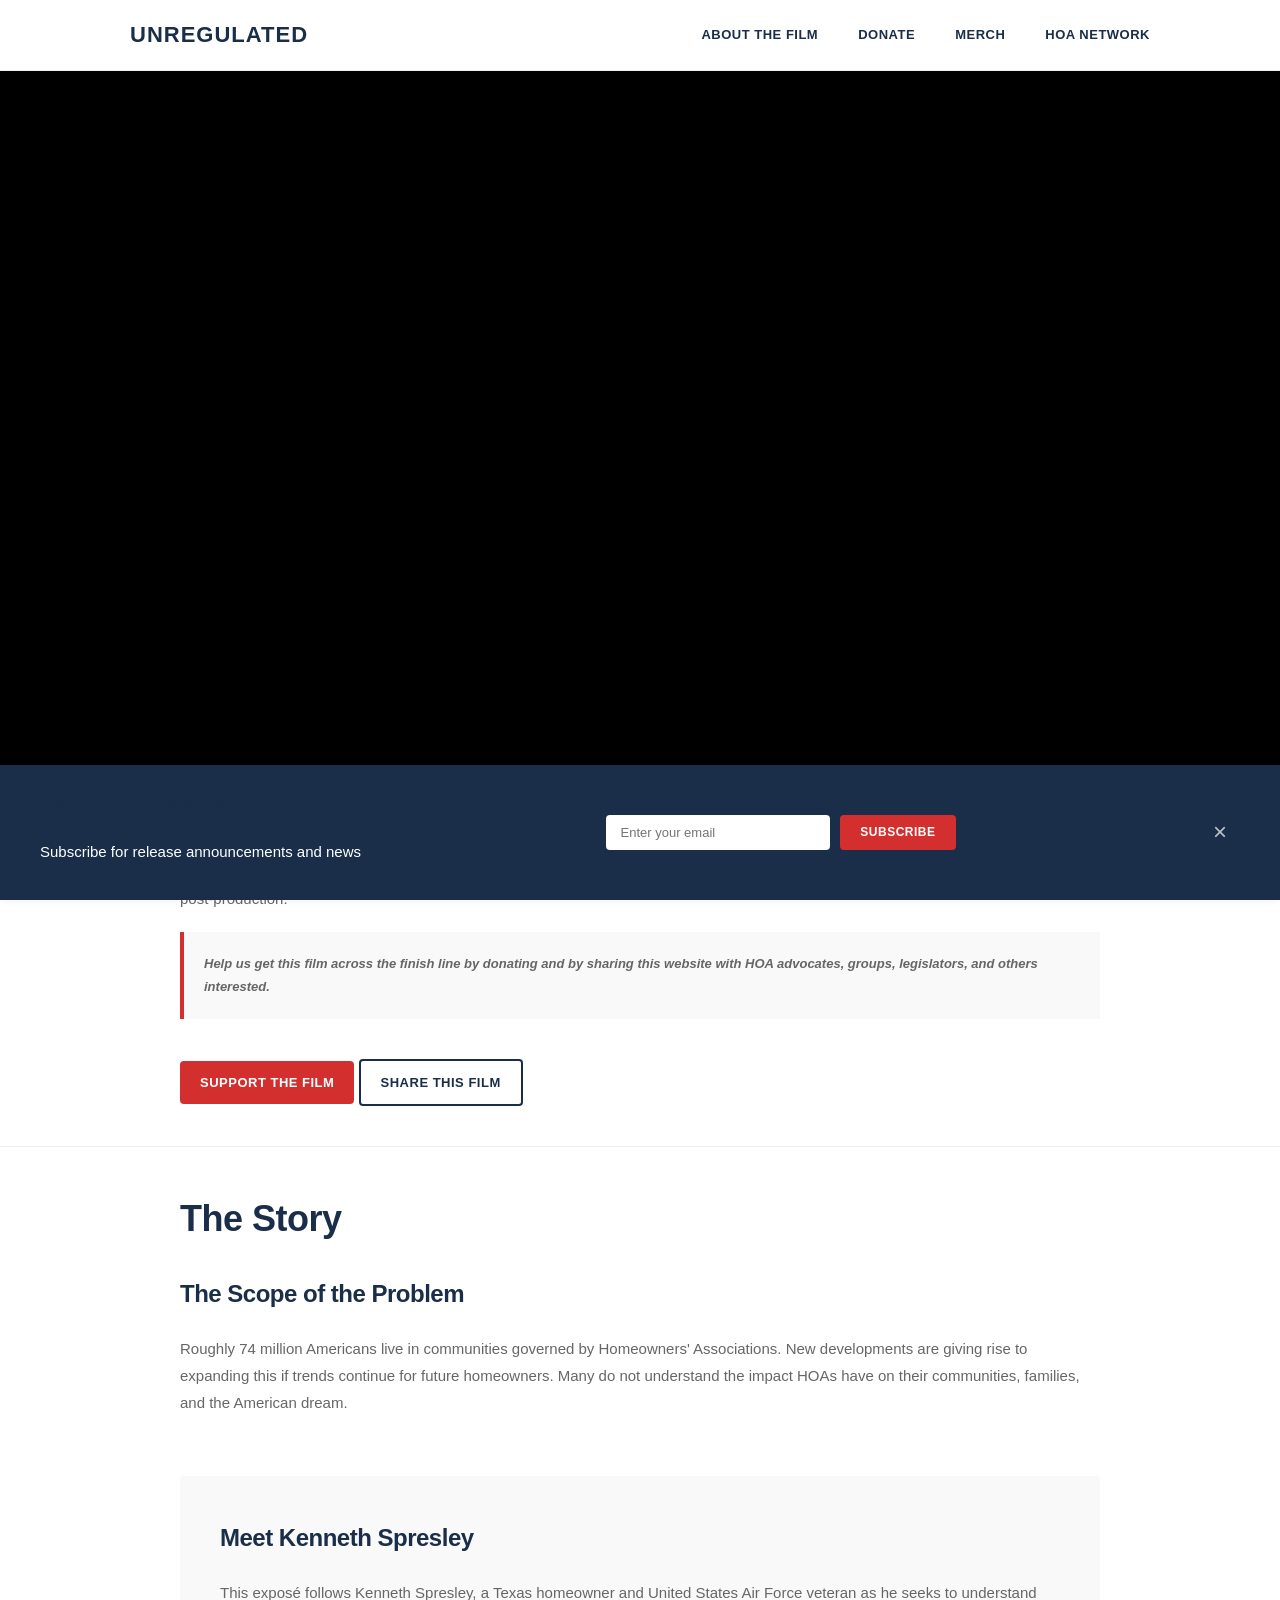
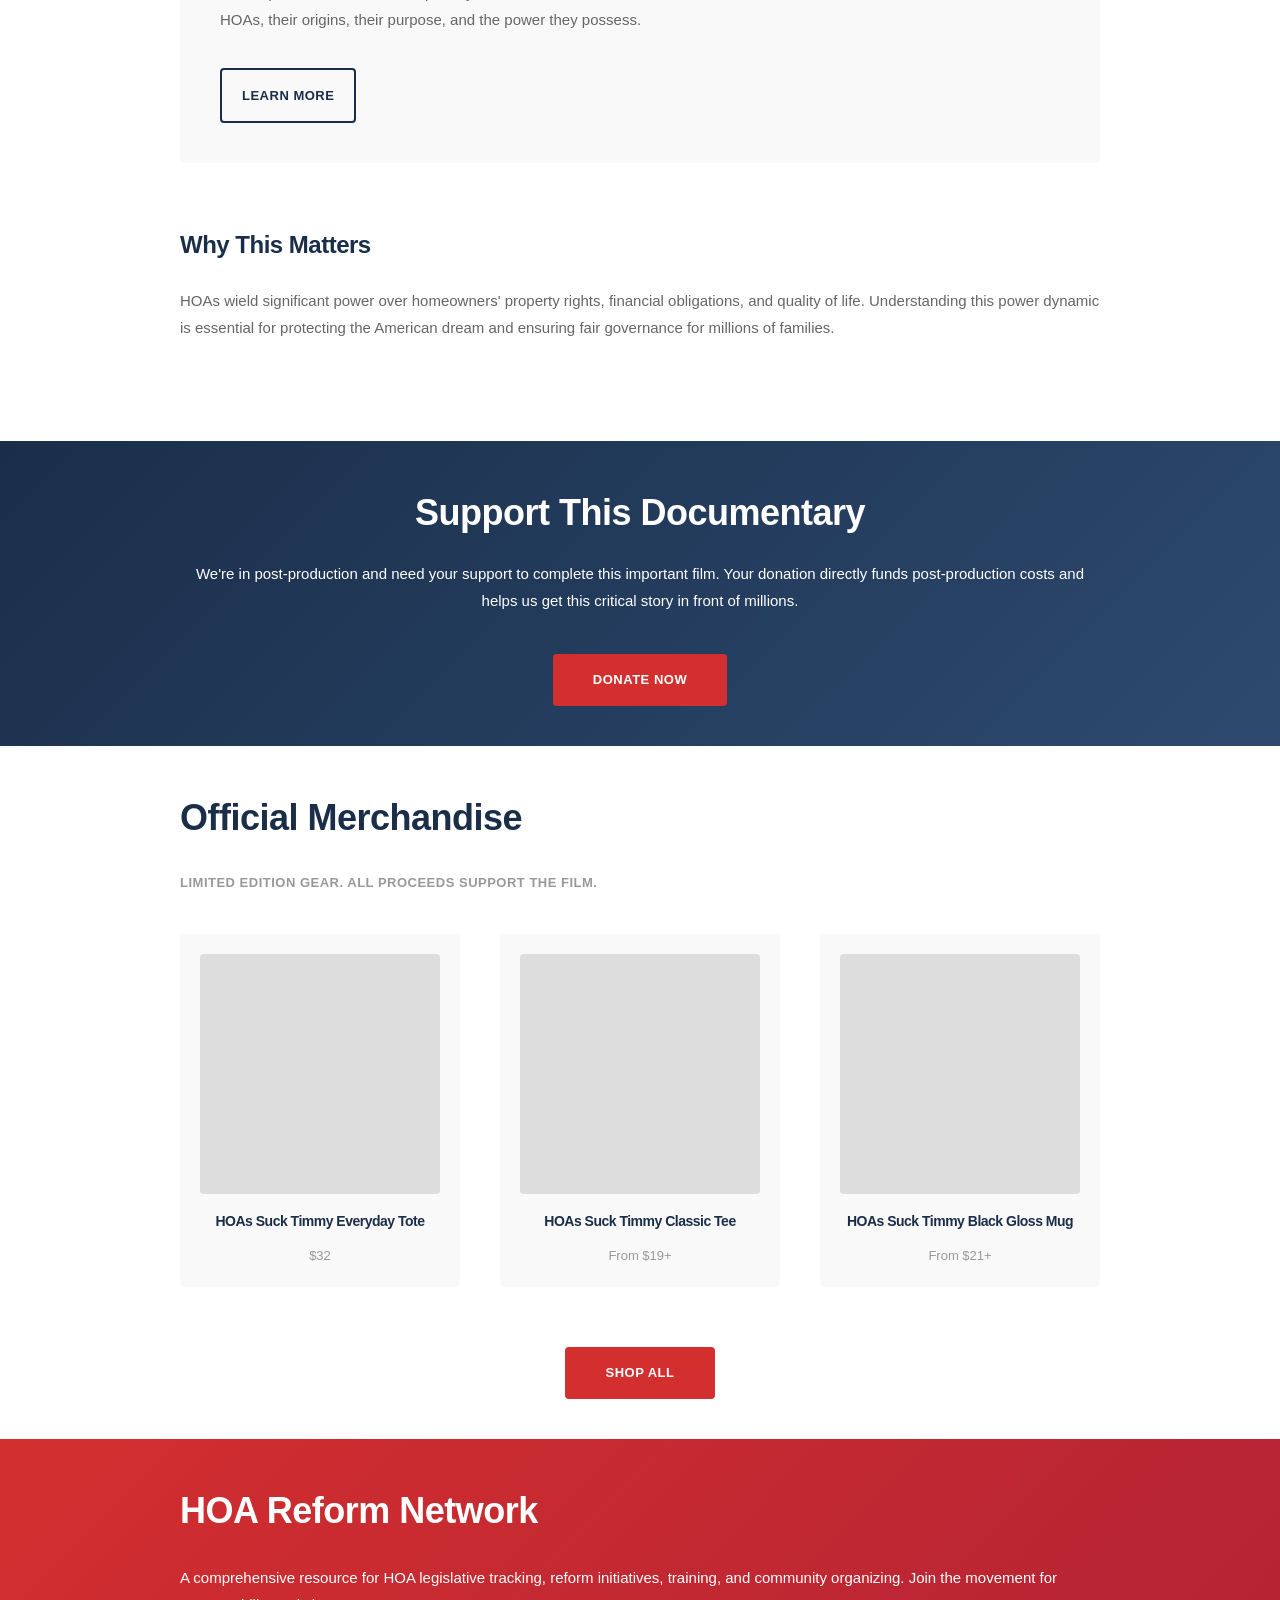
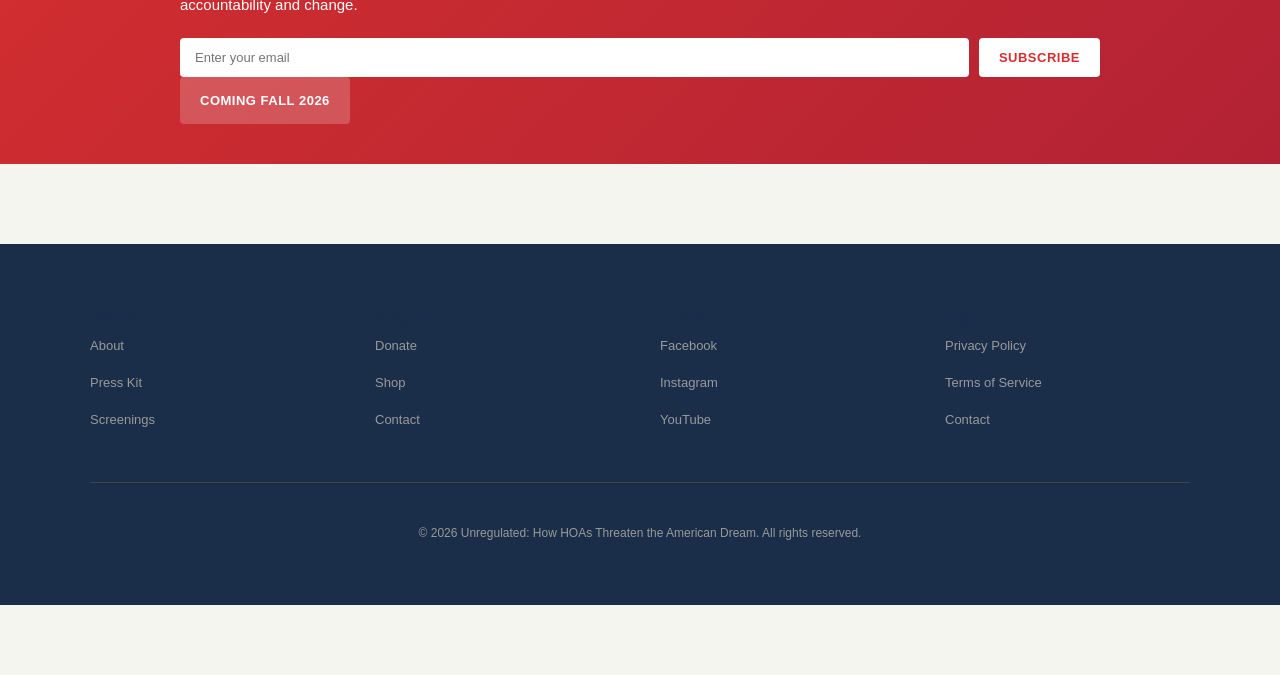
==== commit 688a32f0: "fix: resolve nav layout, button links, and product image placeholders - Fix navbar: add flex layout " ====
--- a/index.html
+++ b/index.html
@@ -102,27 +102,21 @@
       <div class="product-grid">
         <div class="product-card">
           <a href="https://unregulatedmerch.printful.me/product/hoas-suck-timmy-everyday-tote" target="_blank" class="product-link" aria-label="HOAs Suck Timmy Everyday Tote">
-            <div class="product-image" role="img" aria-label="HOAs Suck Timmy Everyday Tote showing Timmy character with speech bubble">
-              <img src="/images/tote.jpg" alt="HOAs Suck Timmy Everyday Tote" style="width:100%;height:100%;object-fit:cover;">
-            </div>
+            <div class="product-image" role="img" aria-label="HOAs Suck Timmy Everyday Tote showing Timmy character with speech bubble"></div>
           </a>
           <h3 class="product-name">HOAs Suck Timmy Everyday Tote</h3>
           <p class="product-price">$32</p>
         </div>
         <div class="product-card">
           <a href="https://unregulatedmerch.printful.me/product/hoas-suck-timmy-classic-tee" target="_blank" class="product-link" aria-label="HOAs Suck Timmy Classic Tee">
-            <div class="product-image" role="img" aria-label="HOAs Suck Timmy Classic Tee in red with Timmy character">
-              <img src="/images/tee.jpg" alt="HOAs Suck Timmy Classic Tee" style="width:100%;height:100%;object-fit:cover;">
-            </div>
+            <div class="product-image" role="img" aria-label="HOAs Suck Timmy Classic Tee in red with Timmy character"></div>
           </a>
           <h3 class="product-name">HOAs Suck Timmy Classic Tee</h3>
           <p class="product-price">From $19+</p>
         </div>
         <div class="product-card">
           <a href="https://unregulatedmerch.printful.me/product/hoas-suck-timmy-black-gloss-mug" target="_blank" class="product-link" aria-label="HOAs Suck Timmy Black Gloss Mug">
-            <div class="product-image" role="img" aria-label="HOAs Suck Timmy Black Gloss Mug with repeating pattern">
-              <img src="/images/mug.jpg" alt="HOAs Suck Timmy Black Gloss Mug" style="width:100%;height:100%;object-fit:cover;">
-            </div>
+            <div class="product-image" role="img" aria-label="HOAs Suck Timmy Black Gloss Mug with repeating pattern"></div>
           </a>
           <h3 class="product-name">HOAs Suck Timmy Black Gloss Mug</h3>
           <p class="product-price">From $21+</p>
--- a/css/style.css
+++ b/css/style.css
@@ -116,6 +116,17 @@
 
 .navbar {
   padding: 0 var(--spacing-lg);
+  max-width: var(--max-width-lg);
+  margin: 0 auto;
+  display: flex;
+  align-items: center;
+  justify-content: space-between;
+  height: 70px;
+}
+
+.navbar nav {
+  display: flex;
+  gap: var(--spacing-lg);
 }
 
 .navbar-container {
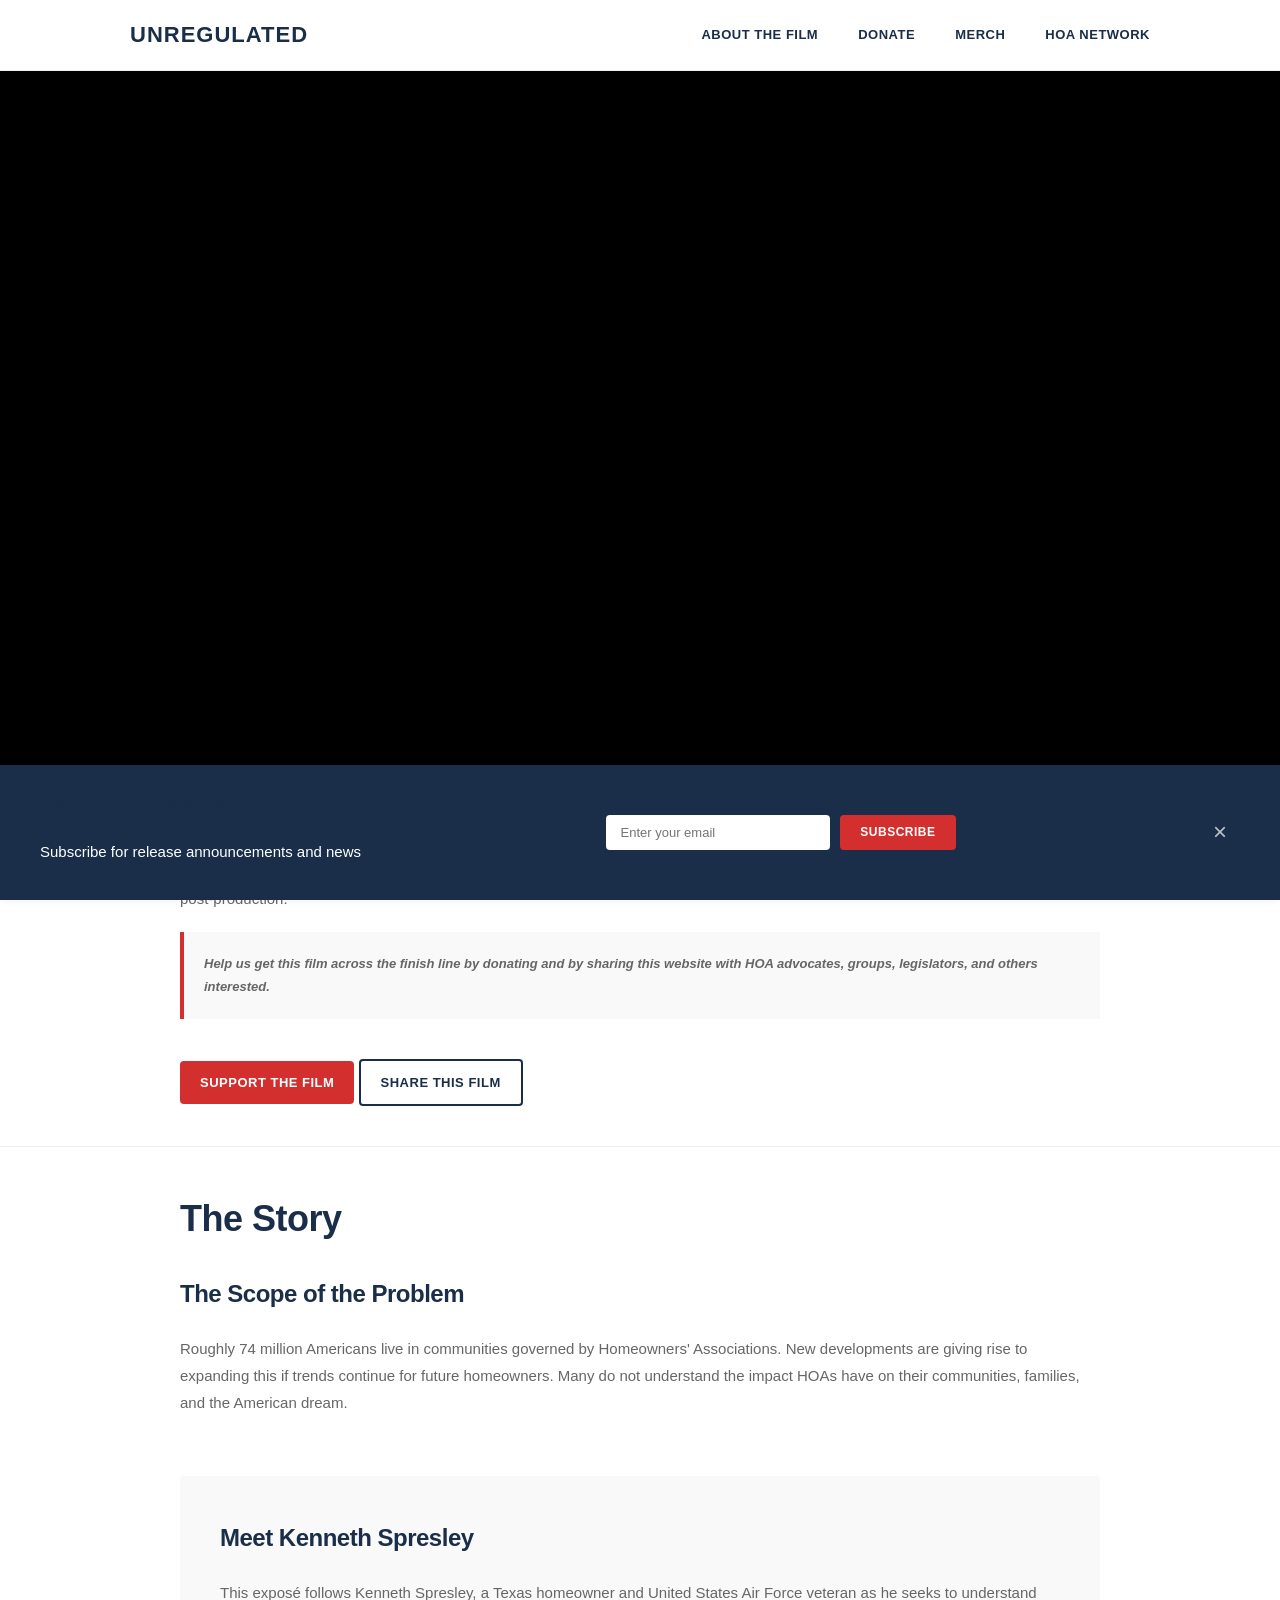
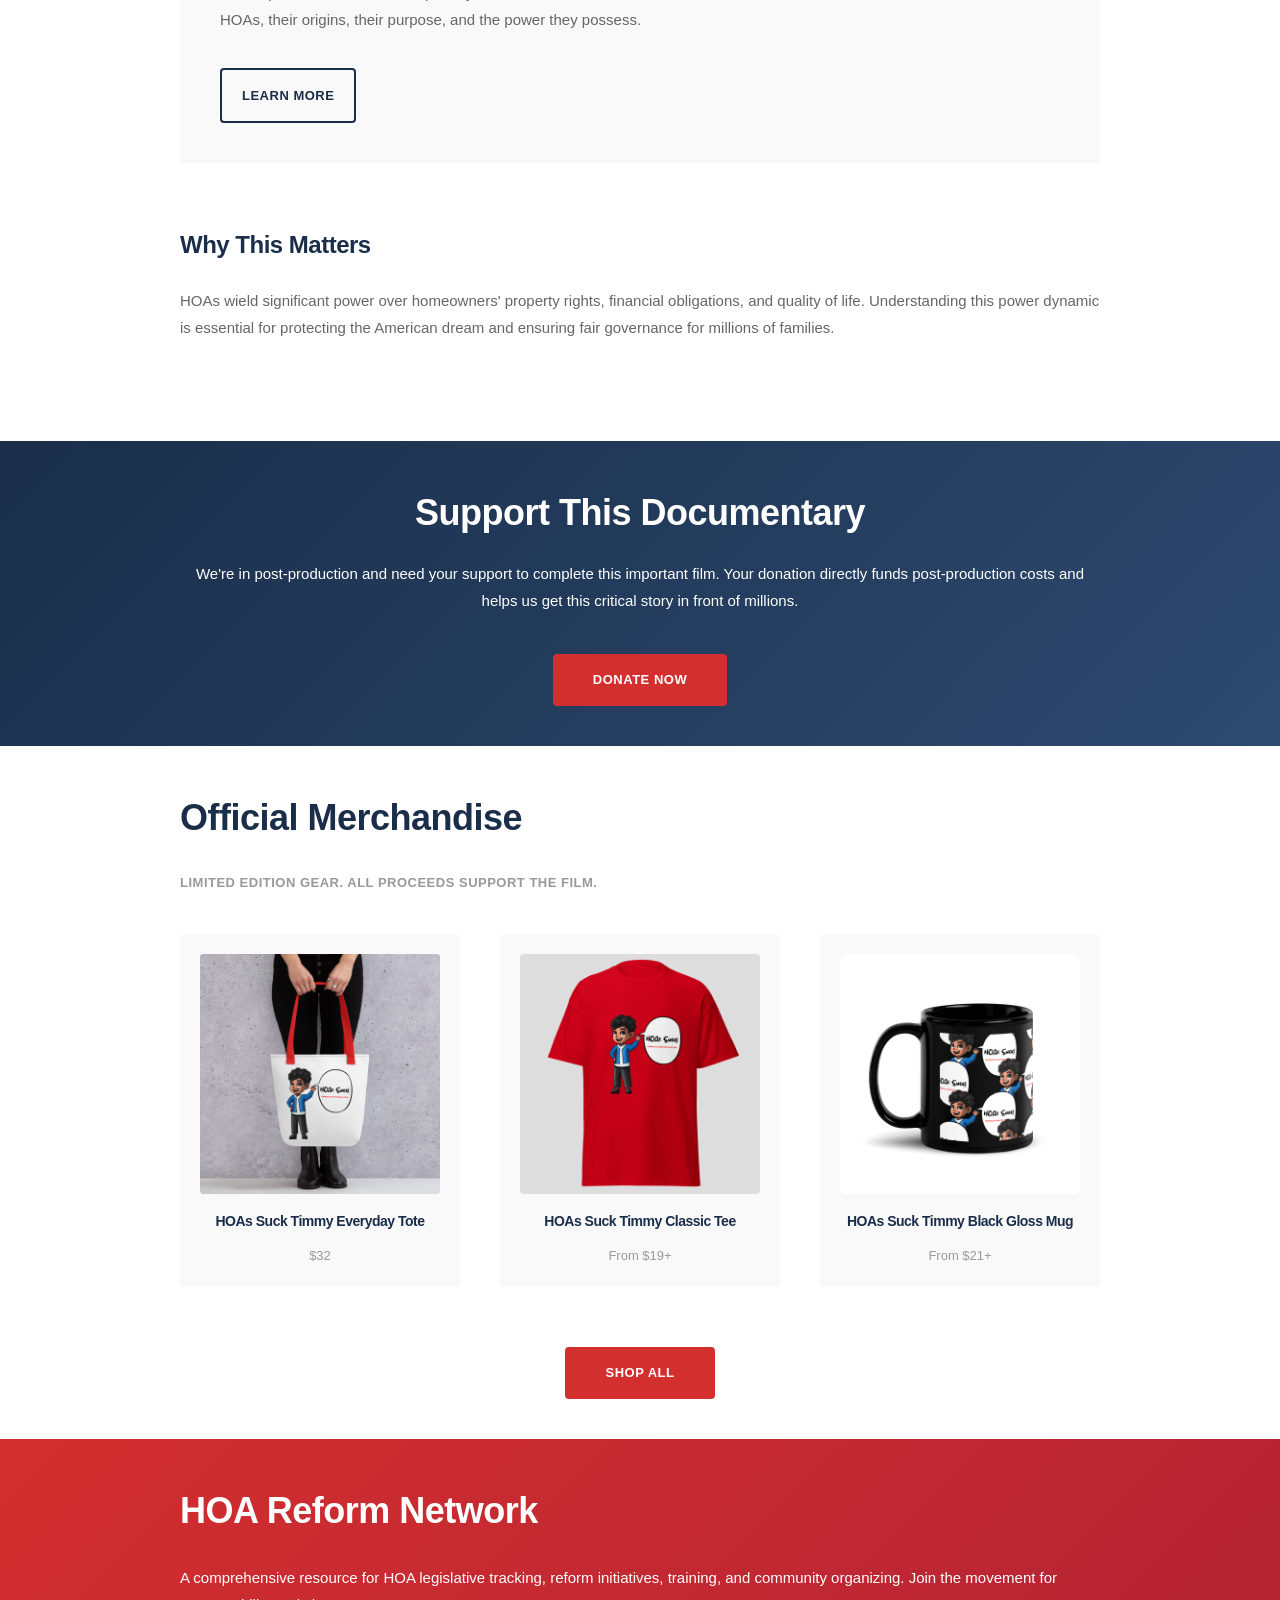
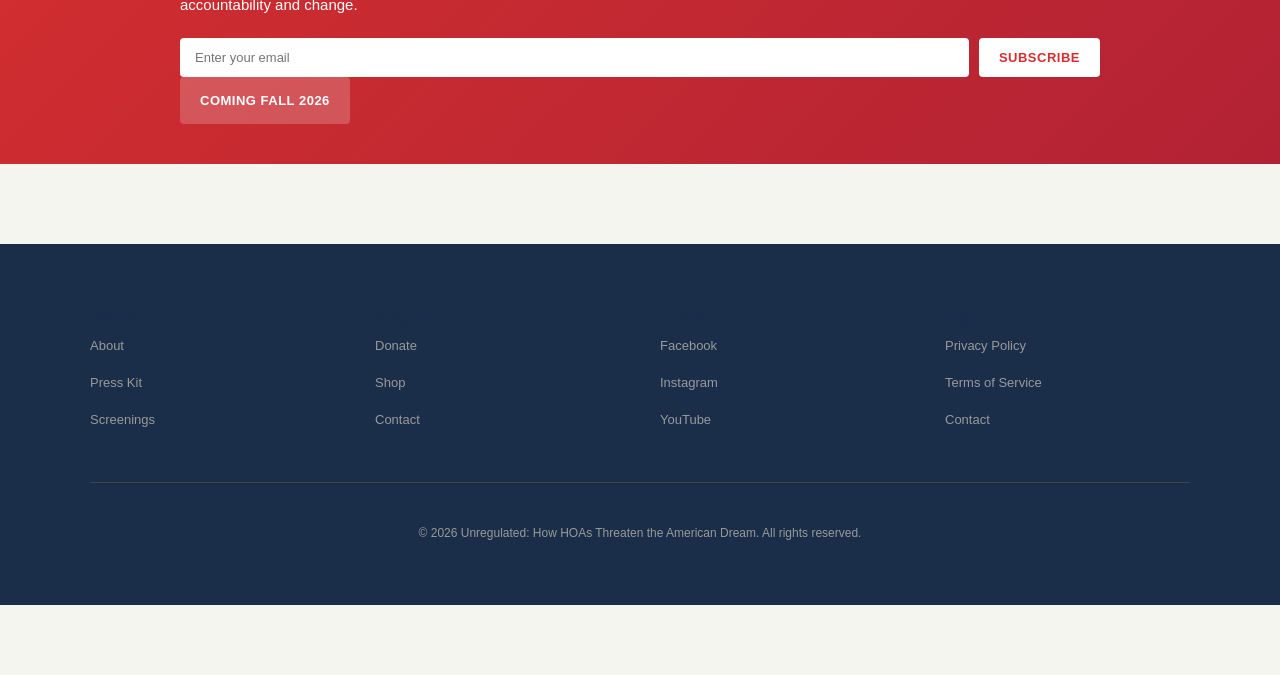
==== commit 8ebd54a5: "feat: add product images for merchandise section Add tote, mug, and tee product images and restore i" ====
--- a/index.html
+++ b/index.html
@@ -102,21 +102,27 @@
       <div class="product-grid">
         <div class="product-card">
           <a href="https://unregulatedmerch.printful.me/product/hoas-suck-timmy-everyday-tote" target="_blank" class="product-link" aria-label="HOAs Suck Timmy Everyday Tote">
-            <div class="product-image" role="img" aria-label="HOAs Suck Timmy Everyday Tote showing Timmy character with speech bubble"></div>
+            <div class="product-image">
+              <img src="/images/tote.jpg" alt="HOAs Suck Timmy Everyday Tote" style="width:100%;height:100%;object-fit:cover;border-radius:4px;">
+            </div>
           </a>
           <h3 class="product-name">HOAs Suck Timmy Everyday Tote</h3>
           <p class="product-price">$32</p>
         </div>
         <div class="product-card">
           <a href="https://unregulatedmerch.printful.me/product/hoas-suck-timmy-classic-tee" target="_blank" class="product-link" aria-label="HOAs Suck Timmy Classic Tee">
-            <div class="product-image" role="img" aria-label="HOAs Suck Timmy Classic Tee in red with Timmy character"></div>
+            <div class="product-image">
+              <img src="/images/tee.png" alt="HOAs Suck Timmy Classic Tee" style="width:100%;height:100%;object-fit:cover;border-radius:4px;">
+            </div>
           </a>
           <h3 class="product-name">HOAs Suck Timmy Classic Tee</h3>
           <p class="product-price">From $19+</p>
         </div>
         <div class="product-card">
           <a href="https://unregulatedmerch.printful.me/product/hoas-suck-timmy-black-gloss-mug" target="_blank" class="product-link" aria-label="HOAs Suck Timmy Black Gloss Mug">
-            <div class="product-image" role="img" aria-label="HOAs Suck Timmy Black Gloss Mug with repeating pattern"></div>
+            <div class="product-image">
+              <img src="/images/mug.jpg" alt="HOAs Suck Timmy Black Gloss Mug" style="width:100%;height:100%;object-fit:cover;border-radius:4px;">
+            </div>
           </a>
           <h3 class="product-name">HOAs Suck Timmy Black Gloss Mug</h3>
           <p class="product-price">From $21+</p>
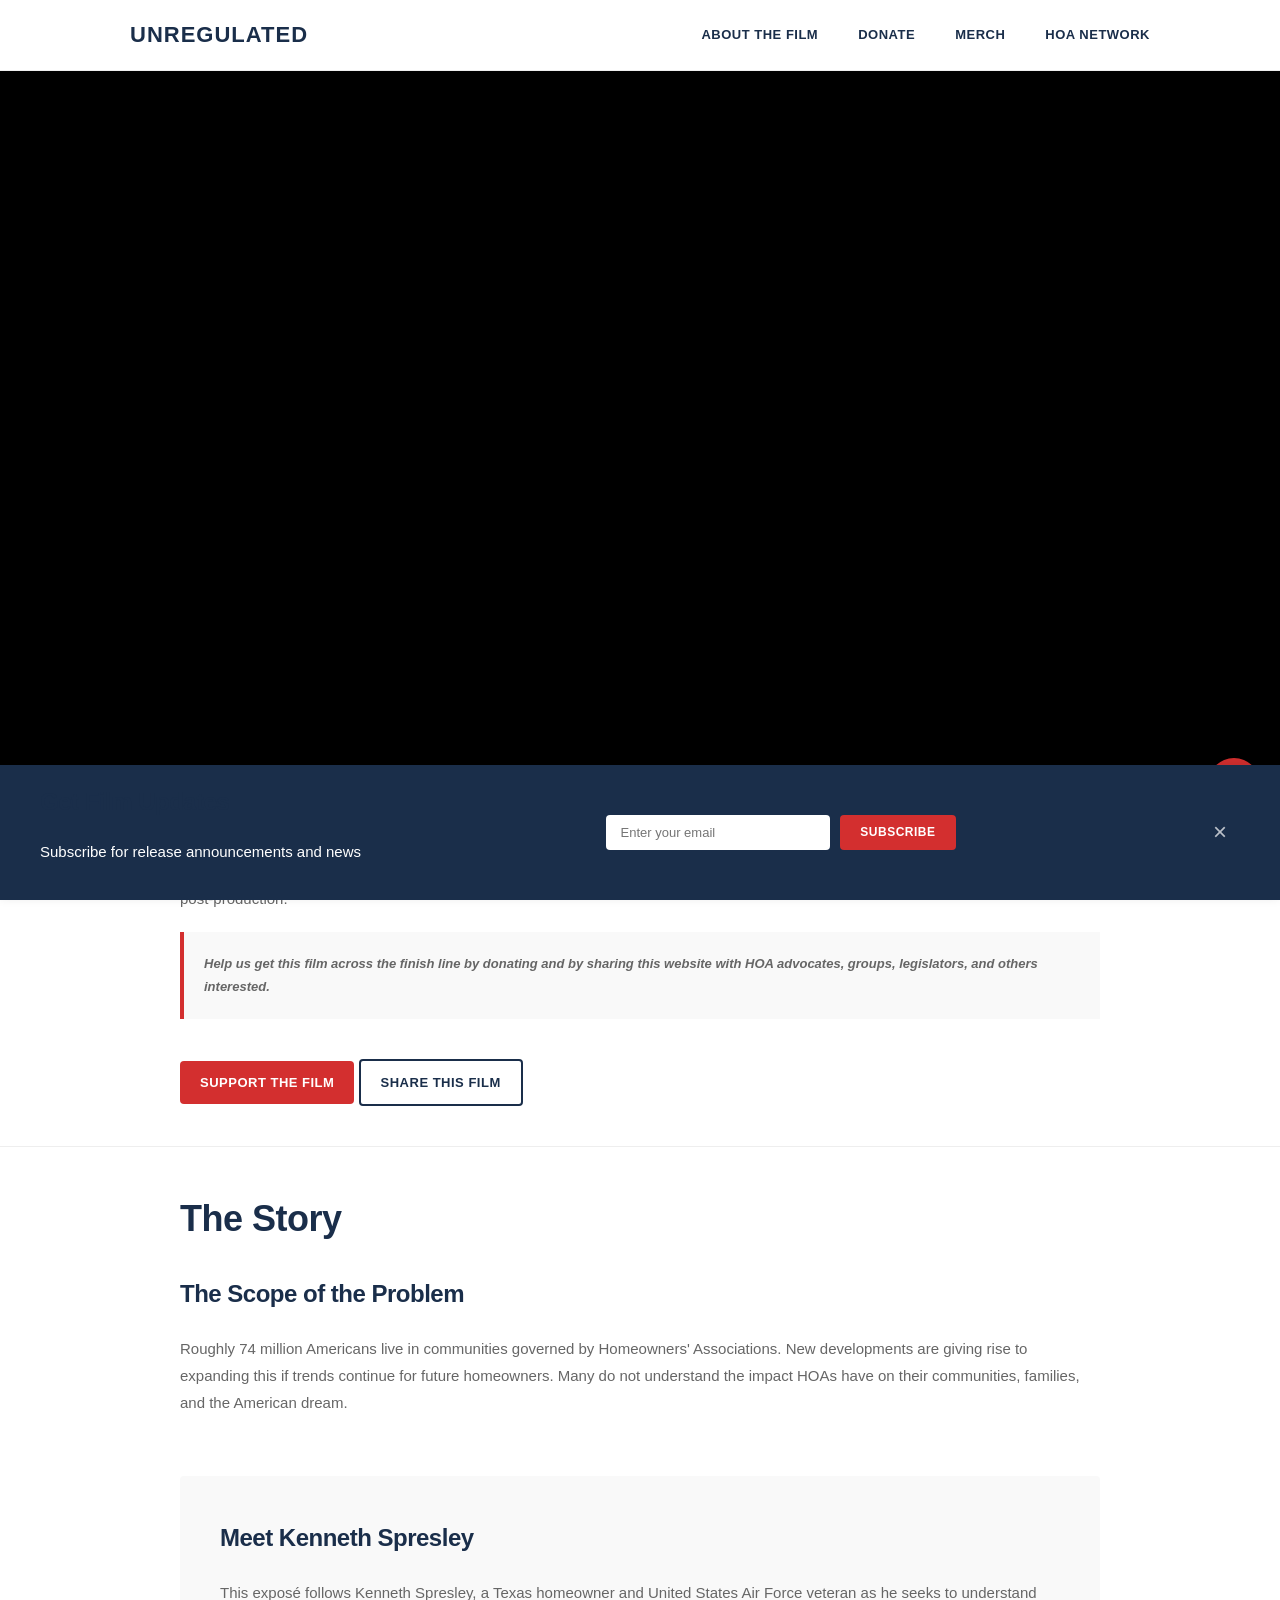
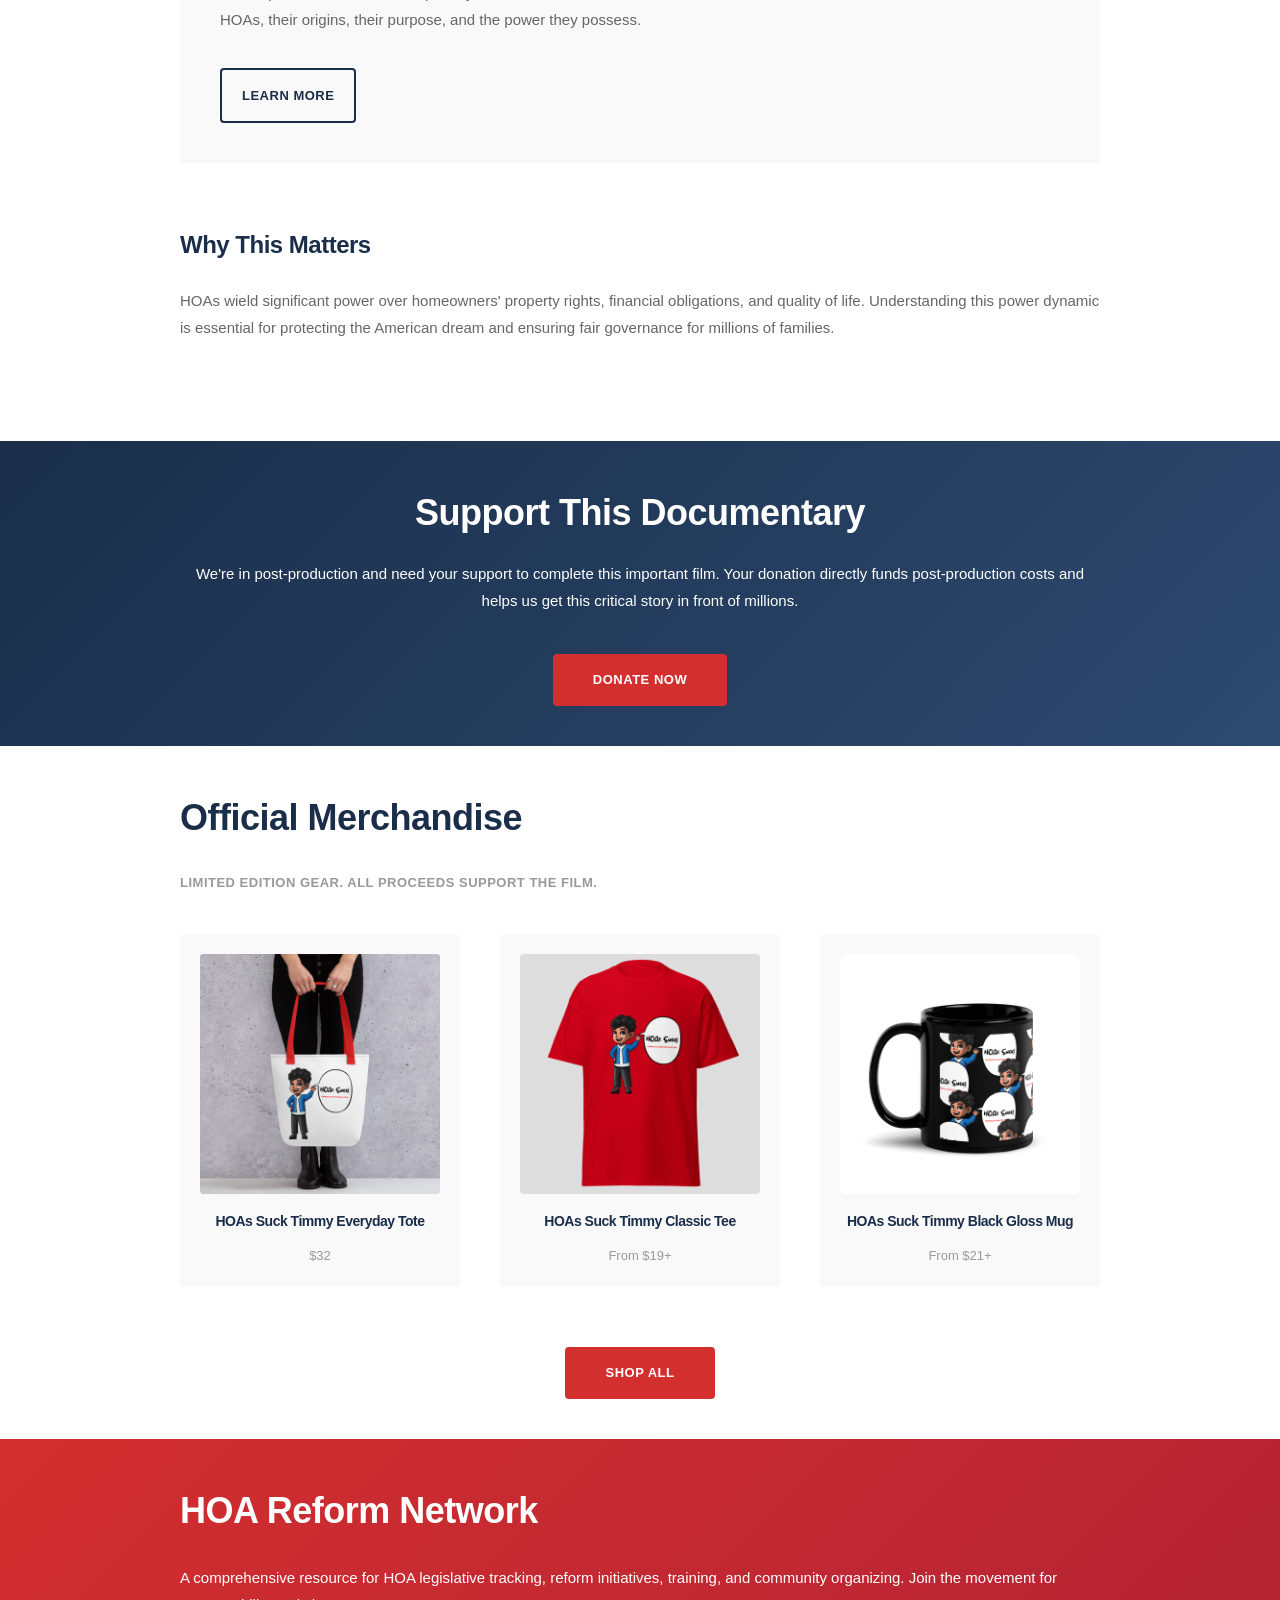
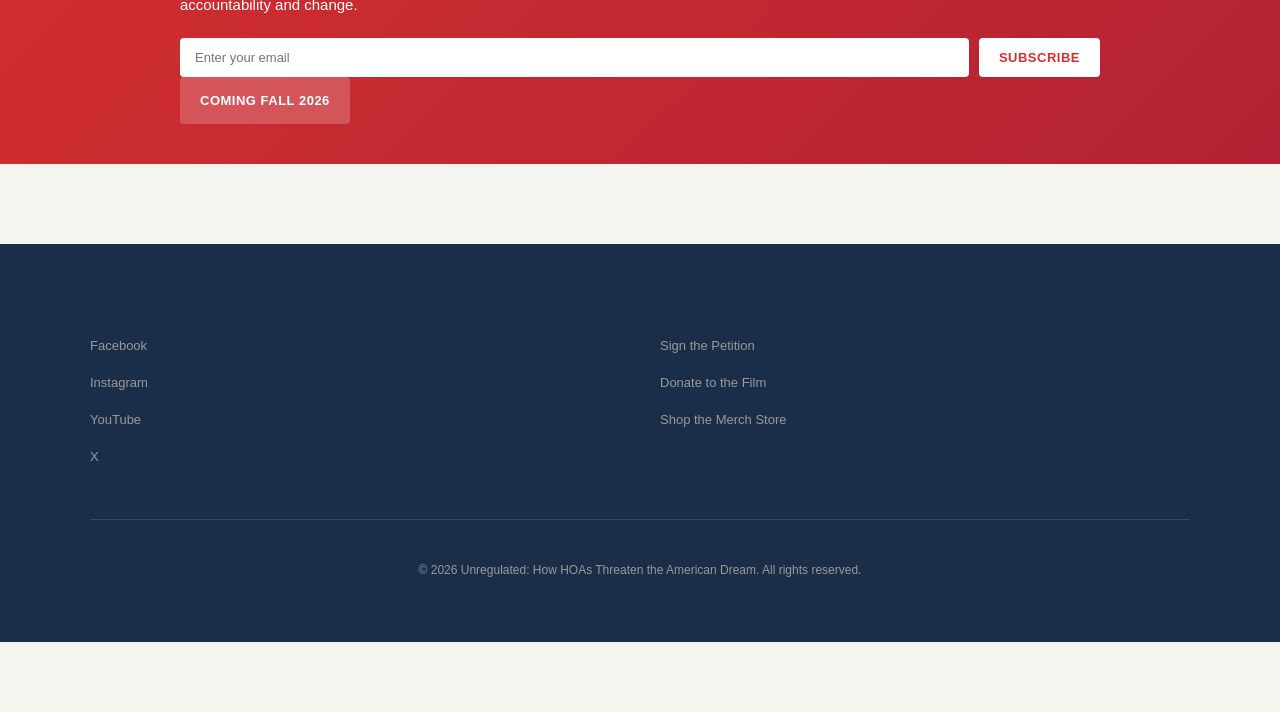
==== commit 224d3c76: "feat: redesign footer and add floating contact form - Replace 4-column footer with 2-column layout: " ====
--- a/index.html
+++ b/index.html
@@ -163,35 +163,20 @@
   <footer class="site-footer">
     <div class="footer-grid">
       <div class="footer-column">
-        <h4>The Film</h4>
+        <h4>Join The Conversation</h4>
         <ul>
-          <li><a href="#the-story">About</a></li>
-          <li><a href="#">Press Kit</a></li>
-          <li><a href="#">Screenings</a></li>
+          <li><a href="https://www.facebook.com/UnregulatedTheFilm" target="_blank" rel="noopener noreferrer">Facebook</a></li>
+          <li><a href="https://www.instagram.com/unregulatedthefilm" target="_blank" rel="noopener noreferrer">Instagram</a></li>
+          <li><a href="https://www.youtube.com/@unregulatedthefilm" target="_blank" rel="noopener noreferrer">YouTube</a></li>
+          <li><a href="https://x.com/unregulatedFilm" target="_blank" rel="noopener noreferrer">X</a></li>
         </ul>
       </div>
       <div class="footer-column">
-        <h4>Support</h4>
+        <h4>Get Involved</h4>
         <ul>
-          <li><a href="https://square.link/u/BxYhlvkj" target="_blank">Donate</a></li>
-          <li><a href="https://unregulatedmerch.printful.me" target="_blank">Shop</a></li>
-          <li><a href="mailto:info@unregulatedthefilm.com">Contact</a></li>
-        </ul>
-      </div>
-      <div class="footer-column">
-        <h4>Follow Us</h4>
-        <ul>
-          <li><a href="https://facebook.com/unregulatedfilm" target="_blank" rel="noopener noreferrer">Facebook</a></li>
-          <li><a href="https://instagram.com/unregulatedfilm" target="_blank" rel="noopener noreferrer">Instagram</a></li>
-          <li><a href="https://youtube.com/@unregulatedfilm" target="_blank" rel="noopener noreferrer">YouTube</a></li>
-        </ul>
-      </div>
-      <div class="footer-column">
-        <h4>Legal</h4>
-        <ul>
-          <li><a href="#">Privacy Policy</a></li>
-          <li><a href="#">Terms of Service</a></li>
-          <li><a href="#">Contact</a></li>
+          <li><a href="https://www.change.org/p/protect-homeowners-demand-oversight-and-accountability-for-hoas?utm_medium=custom_url&utm_source=share_petition&recruited_by_id=ae83f190-5de7-11e6-9665-711643b3afcd" target="_blank" rel="noopener noreferrer">Sign the Petition</a></li>
+          <li><a href="https://checkout.square.site/merchant/T0R01VV4RJH4V/checkout/TL5IYUQGQ3NMQYLJMBBQ6MDN" target="_blank" rel="noopener noreferrer">Donate to the Film</a></li>
+          <li><a href="https://unregulatedmerch.printful.me/" target="_blank" rel="noopener noreferrer">Shop the Merch Store</a></li>
         </ul>
       </div>
     </div>
@@ -199,6 +184,38 @@
       <p>&copy; 2026 Unregulated: How HOAs Threaten the American Dream. All rights reserved.</p>
     </div>
   </footer>
+
+  <!-- Floating Contact Button -->
+  <button id="contact-fab" class="contact-fab" aria-label="Contact us">
+    <svg xmlns="http://www.w3.org/2000/svg" width="22" height="22" viewBox="0 0 24 24" fill="none" stroke="currentColor" stroke-width="2" stroke-linecap="round" stroke-linejoin="round" aria-hidden="true"><path d="M21 15a2 2 0 0 1-2 2H7l-4 4V5a2 2 0 0 1 2-2h14a2 2 0 0 1 2 2z"></path></svg>
+  </button>
+
+  <!-- Contact Modal -->
+  <div id="contact-modal" class="contact-modal" role="dialog" aria-modal="true" aria-labelledby="contact-modal-title" hidden>
+    <div class="contact-modal-overlay" id="contact-modal-overlay"></div>
+    <div class="contact-modal-box">
+      <div class="contact-modal-header">
+        <h3 id="contact-modal-title">Send Us a Message</h3>
+        <button id="contact-modal-close" class="contact-modal-close" aria-label="Close contact form">×</button>
+      </div>
+      <form id="contact-form" class="contact-form" novalidate>
+        <div class="contact-form-field">
+          <label for="contact-name">Name</label>
+          <input type="text" id="contact-name" name="name" placeholder="Your name" required autocomplete="name">
+        </div>
+        <div class="contact-form-field">
+          <label for="contact-email">Email</label>
+          <input type="email" id="contact-email" name="email" placeholder="Your email address" required autocomplete="email">
+        </div>
+        <div class="contact-form-field">
+          <label for="contact-message">Message</label>
+          <textarea id="contact-message" name="message" placeholder="Your message..." rows="5" required></textarea>
+        </div>
+        <div id="contact-form-status" class="contact-form-status" aria-live="polite"></div>
+        <button type="submit" class="btn btn-primary contact-submit">Send Message</button>
+      </form>
+    </div>
+  </div>
 
   <script src="/js/main.js" defer></script>
   <script src="/js/video.js" defer></script>
--- a/css/style.css
+++ b/css/style.css
@@ -584,7 +584,7 @@
   max-width: var(--max-width-lg);
   margin: 0 auto;
   display: grid;
-  grid-template-columns: repeat(4, 1fr);
+  grid-template-columns: repeat(2, 1fr);
   gap: var(--spacing-lg);
   margin-bottom: var(--spacing-lg);
 }
@@ -626,3 +626,162 @@
   font-size: var(--font-size-tiny);
   margin: 0;
 }
+
+/* ============================================
+   FLOATING CONTACT BUTTON
+   ============================================ */
+
+.contact-fab {
+  position: fixed;
+  bottom: 90px;
+  right: 20px;
+  width: 52px;
+  height: 52px;
+  border-radius: 50%;
+  background-color: var(--color-red);
+  color: var(--color-white);
+  border: none;
+  cursor: pointer;
+  display: flex;
+  align-items: center;
+  justify-content: center;
+  z-index: 98;
+  box-shadow: 0 4px 14px rgba(0, 0, 0, 0.25);
+  transition: background-color 0.3s ease, transform 0.2s ease;
+}
+
+.contact-fab:hover {
+  background-color: var(--color-red-dark);
+  transform: scale(1.08);
+}
+
+/* Move button down when sticky footer is hidden */
+.sticky-footer.hidden ~ .contact-fab,
+body:has(.sticky-footer.hidden) .contact-fab {
+  bottom: 20px;
+}
+
+/* ============================================
+   CONTACT MODAL
+   ============================================ */
+
+.contact-modal {
+  position: fixed;
+  inset: 0;
+  z-index: 200;
+  display: flex;
+  align-items: center;
+  justify-content: center;
+  padding: var(--spacing-md);
+}
+
+.contact-modal[hidden] {
+  display: none;
+}
+
+.contact-modal-overlay {
+  position: absolute;
+  inset: 0;
+  background-color: rgba(0, 0, 0, 0.55);
+}
+
+.contact-modal-box {
+  position: relative;
+  background-color: var(--color-white);
+  border-radius: 6px;
+  width: 100%;
+  max-width: 480px;
+  box-shadow: 0 8px 32px rgba(0, 0, 0, 0.2);
+  overflow: hidden;
+}
+
+.contact-modal-header {
+  display: flex;
+  align-items: center;
+  justify-content: space-between;
+  background-color: var(--color-navy);
+  padding: var(--spacing-md) var(--spacing-lg);
+}
+
+.contact-modal-header h3 {
+  color: var(--color-white);
+  font-size: 18px;
+  margin: 0;
+}
+
+.contact-modal-close {
+  background: transparent;
+  border: none;
+  color: var(--color-white);
+  font-size: 26px;
+  line-height: 1;
+  cursor: pointer;
+  padding: 0;
+  opacity: 0.8;
+  transition: opacity 0.2s ease;
+}
+
+.contact-modal-close:hover {
+  opacity: 1;
+}
+
+.contact-form {
+  padding: var(--spacing-lg);
+  display: flex;
+  flex-direction: column;
+  gap: var(--spacing-md);
+}
+
+.contact-form-field {
+  display: flex;
+  flex-direction: column;
+  gap: 6px;
+}
+
+.contact-form-field label {
+  font-size: var(--font-size-small);
+  font-weight: 600;
+  color: var(--color-navy);
+  text-transform: uppercase;
+  letter-spacing: var(--letter-spacing-small);
+}
+
+.contact-form-field input,
+.contact-form-field textarea {
+  padding: 10px 12px;
+  border: 1px solid var(--color-gray-border);
+  border-radius: 4px;
+  font-size: var(--font-size-small);
+  font-family: var(--font-family);
+  color: var(--color-gray-dark);
+  transition: border-color 0.2s ease;
+}
+
+.contact-form-field input:focus,
+.contact-form-field textarea:focus {
+  outline: none;
+  border-color: var(--color-navy);
+}
+
+.contact-form-field textarea {
+  resize: vertical;
+  min-height: 110px;
+}
+
+.contact-form-status {
+  font-size: var(--font-size-small);
+  min-height: 20px;
+}
+
+.contact-form-status.success {
+  color: #2e7d32;
+}
+
+.contact-form-status.error {
+  color: var(--color-red);
+}
+
+.contact-submit {
+  width: 100%;
+  justify-content: center;
+}
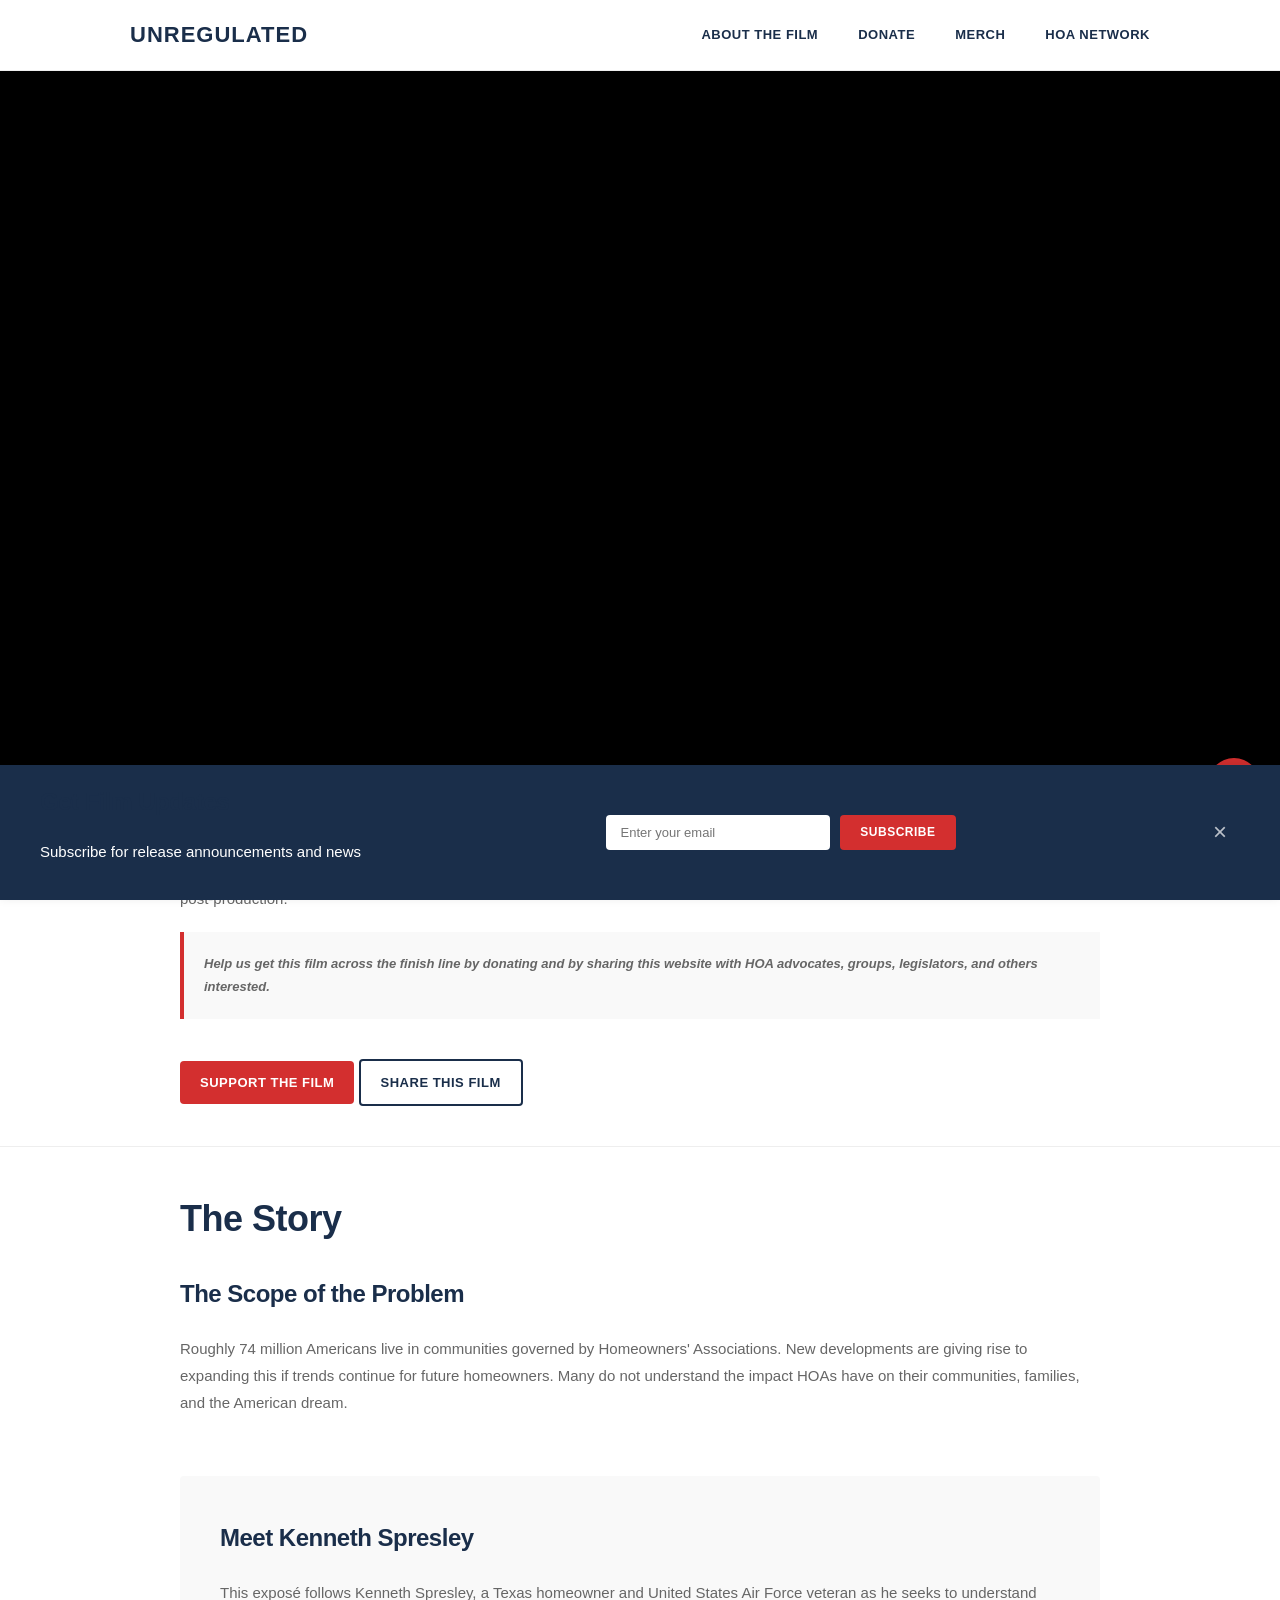
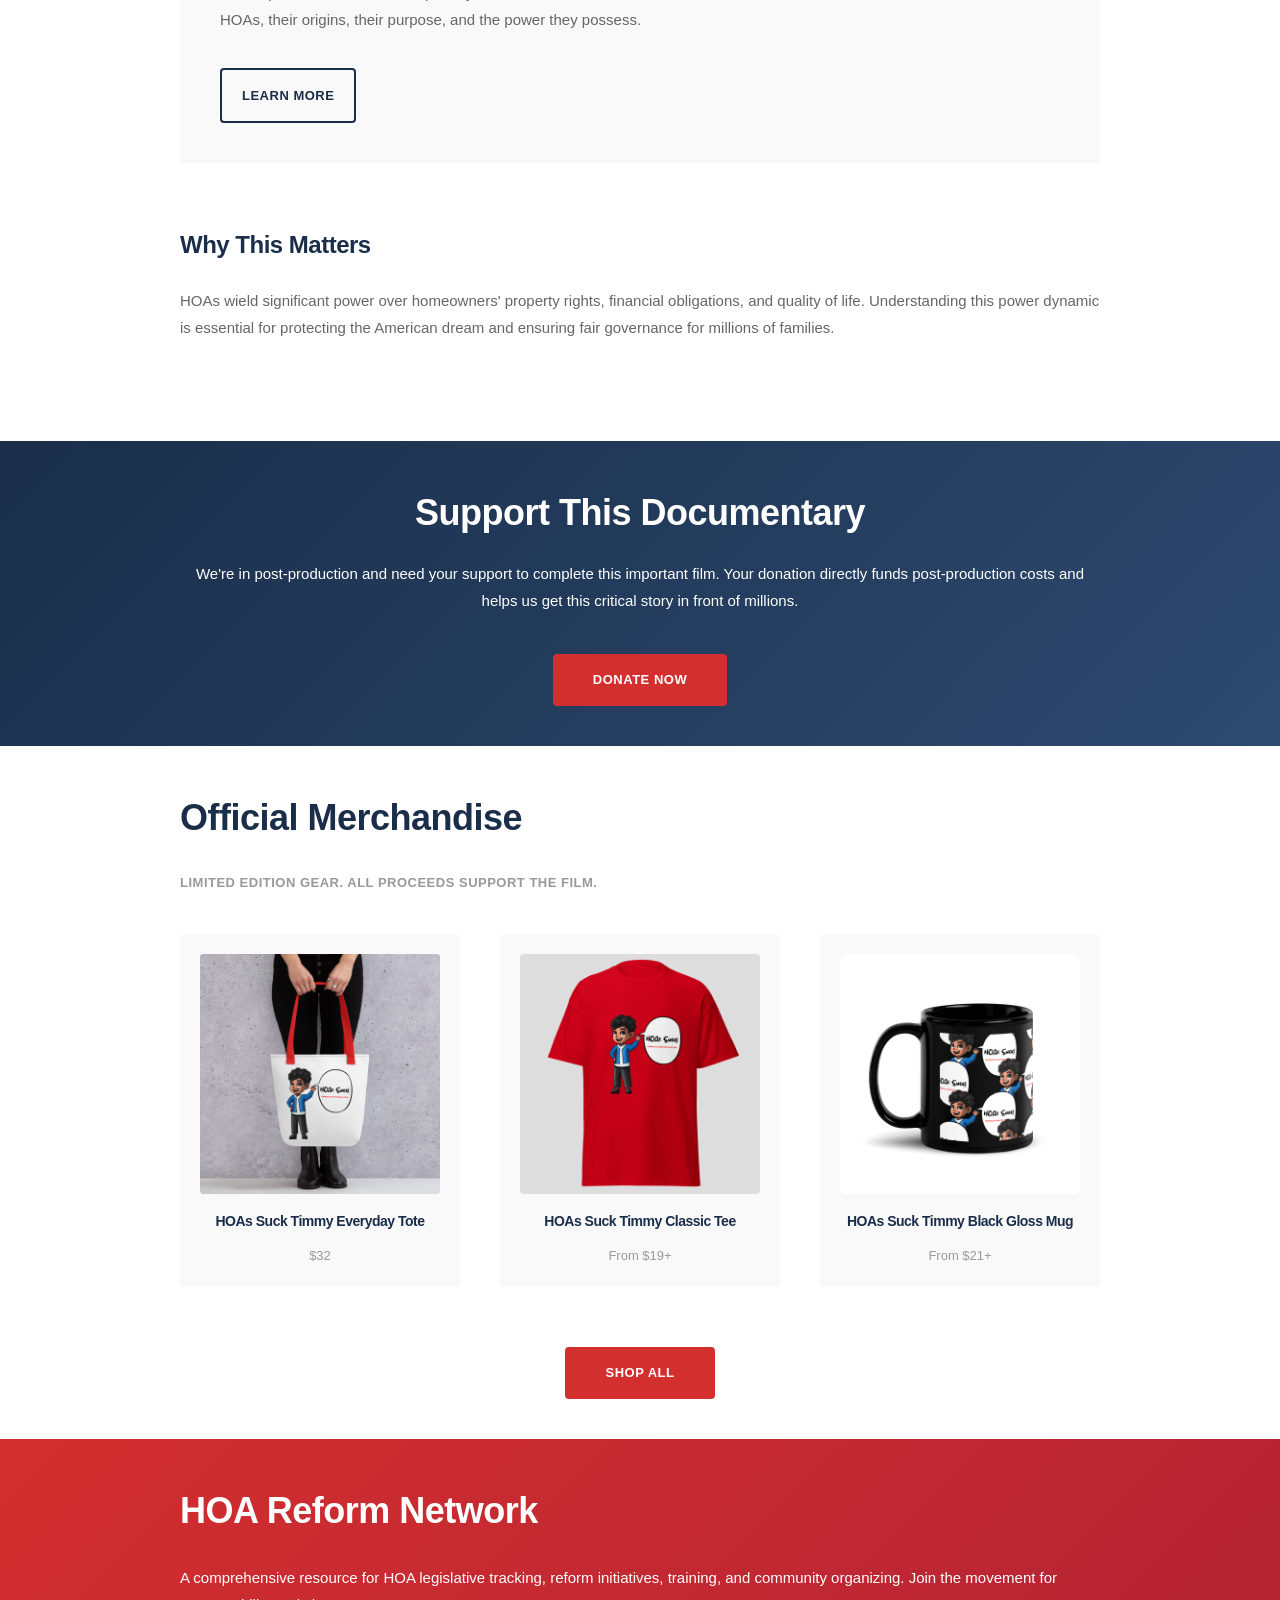
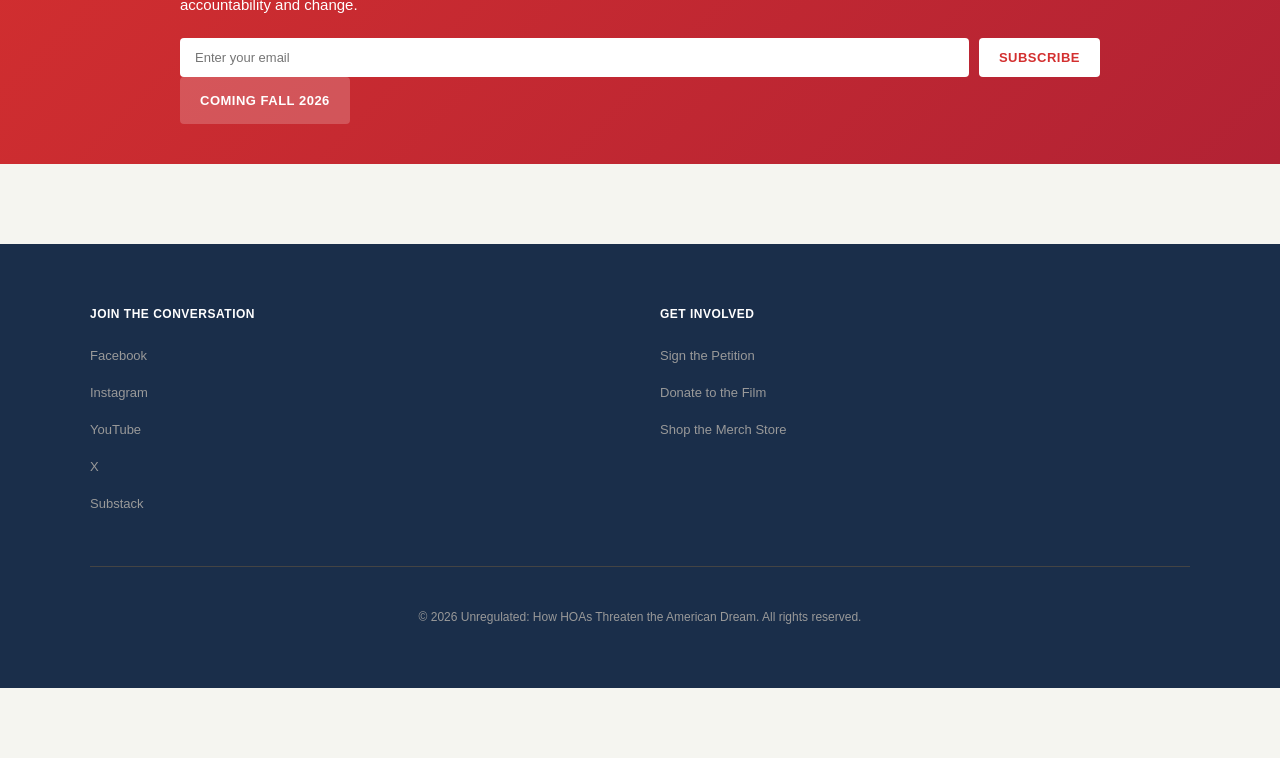
==== commit 12a693f5: "feat: add Substack to footer Join The Conversation Co-Authored-By: Claude Sonnet 4.6 <noreply@anthro" ====
--- a/index.html
+++ b/index.html
@@ -169,6 +169,7 @@
           <li><a href="https://www.instagram.com/unregulatedthefilm" target="_blank" rel="noopener noreferrer">Instagram</a></li>
           <li><a href="https://www.youtube.com/@unregulatedthefilm" target="_blank" rel="noopener noreferrer">YouTube</a></li>
           <li><a href="https://x.com/unregulatedFilm" target="_blank" rel="noopener noreferrer">X</a></li>
+          <li><a href="https://unregulatedthefilm.substack.com/" target="_blank" rel="noopener noreferrer">Substack</a></li>
         </ul>
       </div>
       <div class="footer-column">
--- a/css/style.css
+++ b/css/style.css
@@ -589,11 +589,16 @@
   margin-bottom: var(--spacing-lg);
 }
 
-.footer-column h3 {
+.footer-column {
+  text-align: left;
+}
+
+.footer-column h4 {
   color: var(--color-white);
   font-size: var(--font-size-tiny);
   font-weight: 700;
   text-transform: uppercase;
+  letter-spacing: var(--letter-spacing-small);
   margin: 0 0 var(--spacing-sm) 0;
 }
 
--- a/css/responsive.css
+++ b/css/responsive.css
@@ -483,7 +483,7 @@
     gap: var(--spacing-md);
   }
 
-  .footer-column h3 {
+  .footer-column h4 {
     font-size: 11px;
     margin-bottom: var(--spacing-sm);
   }
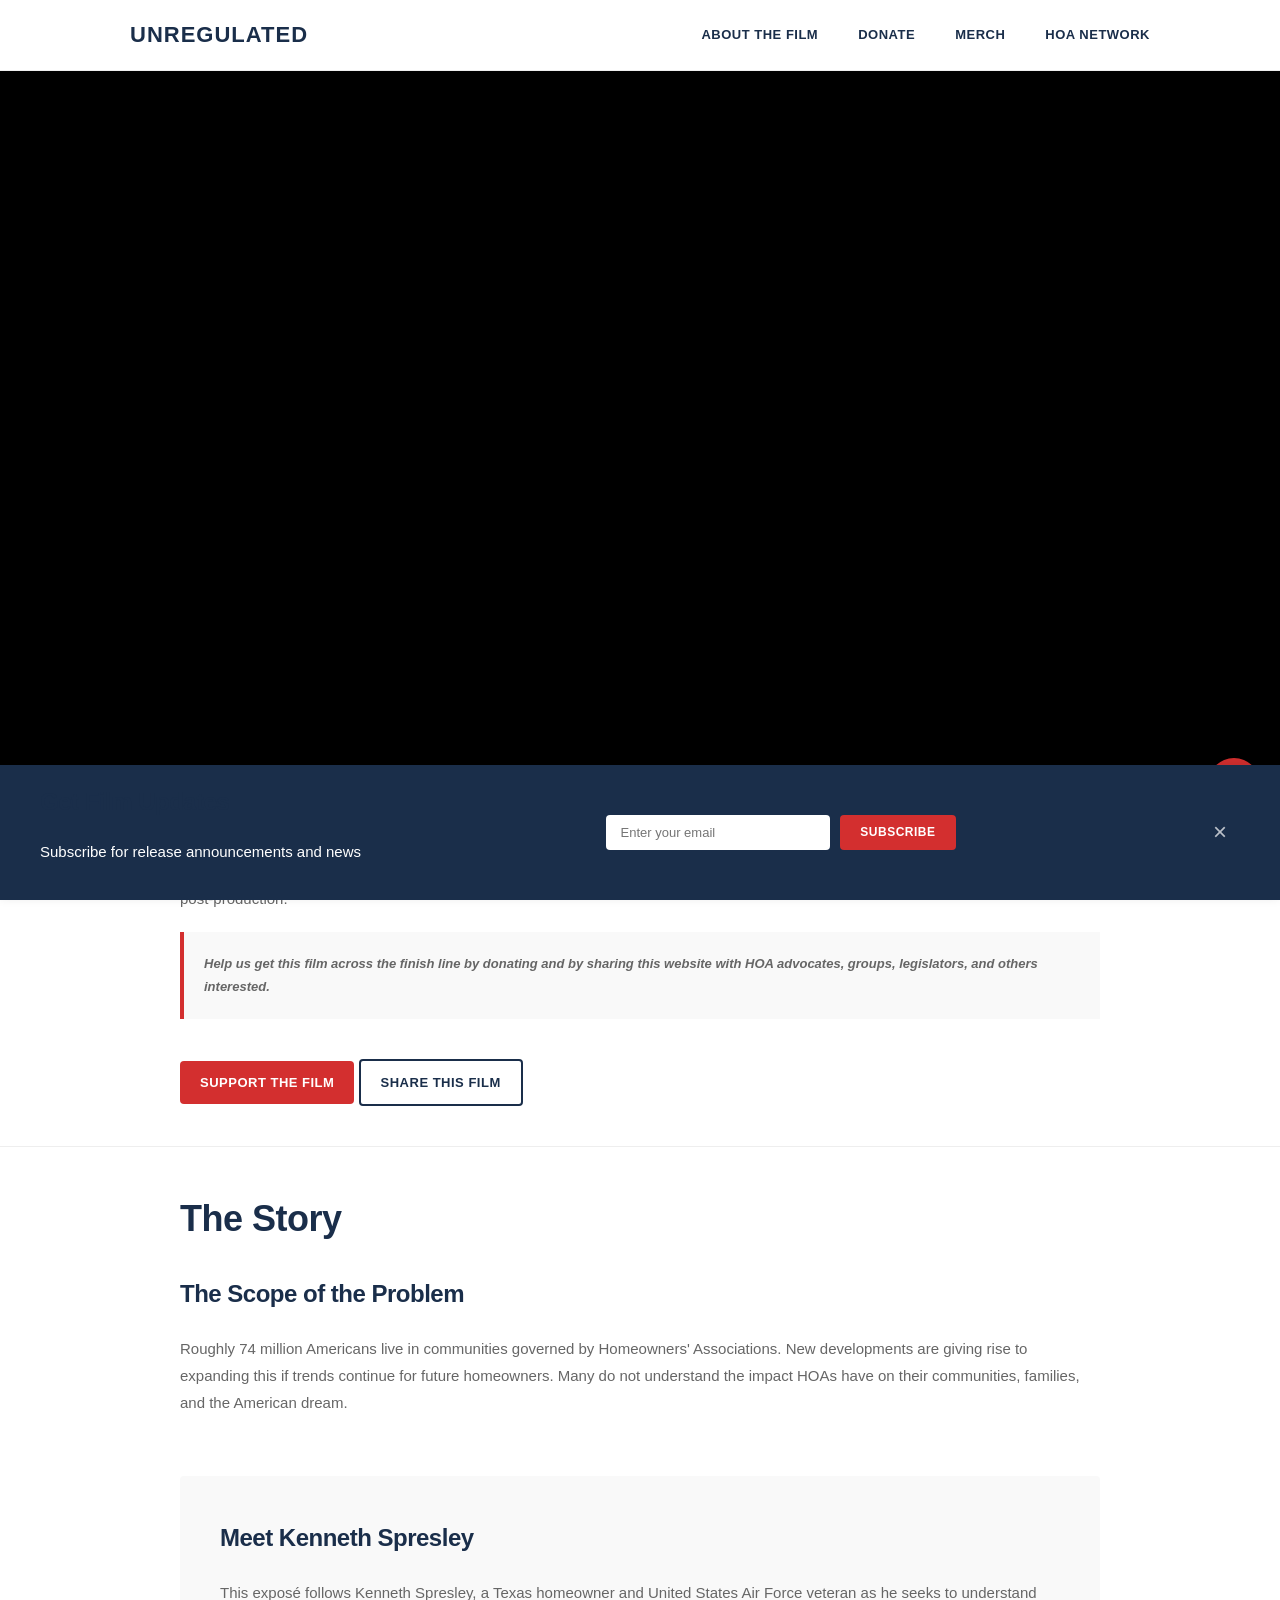
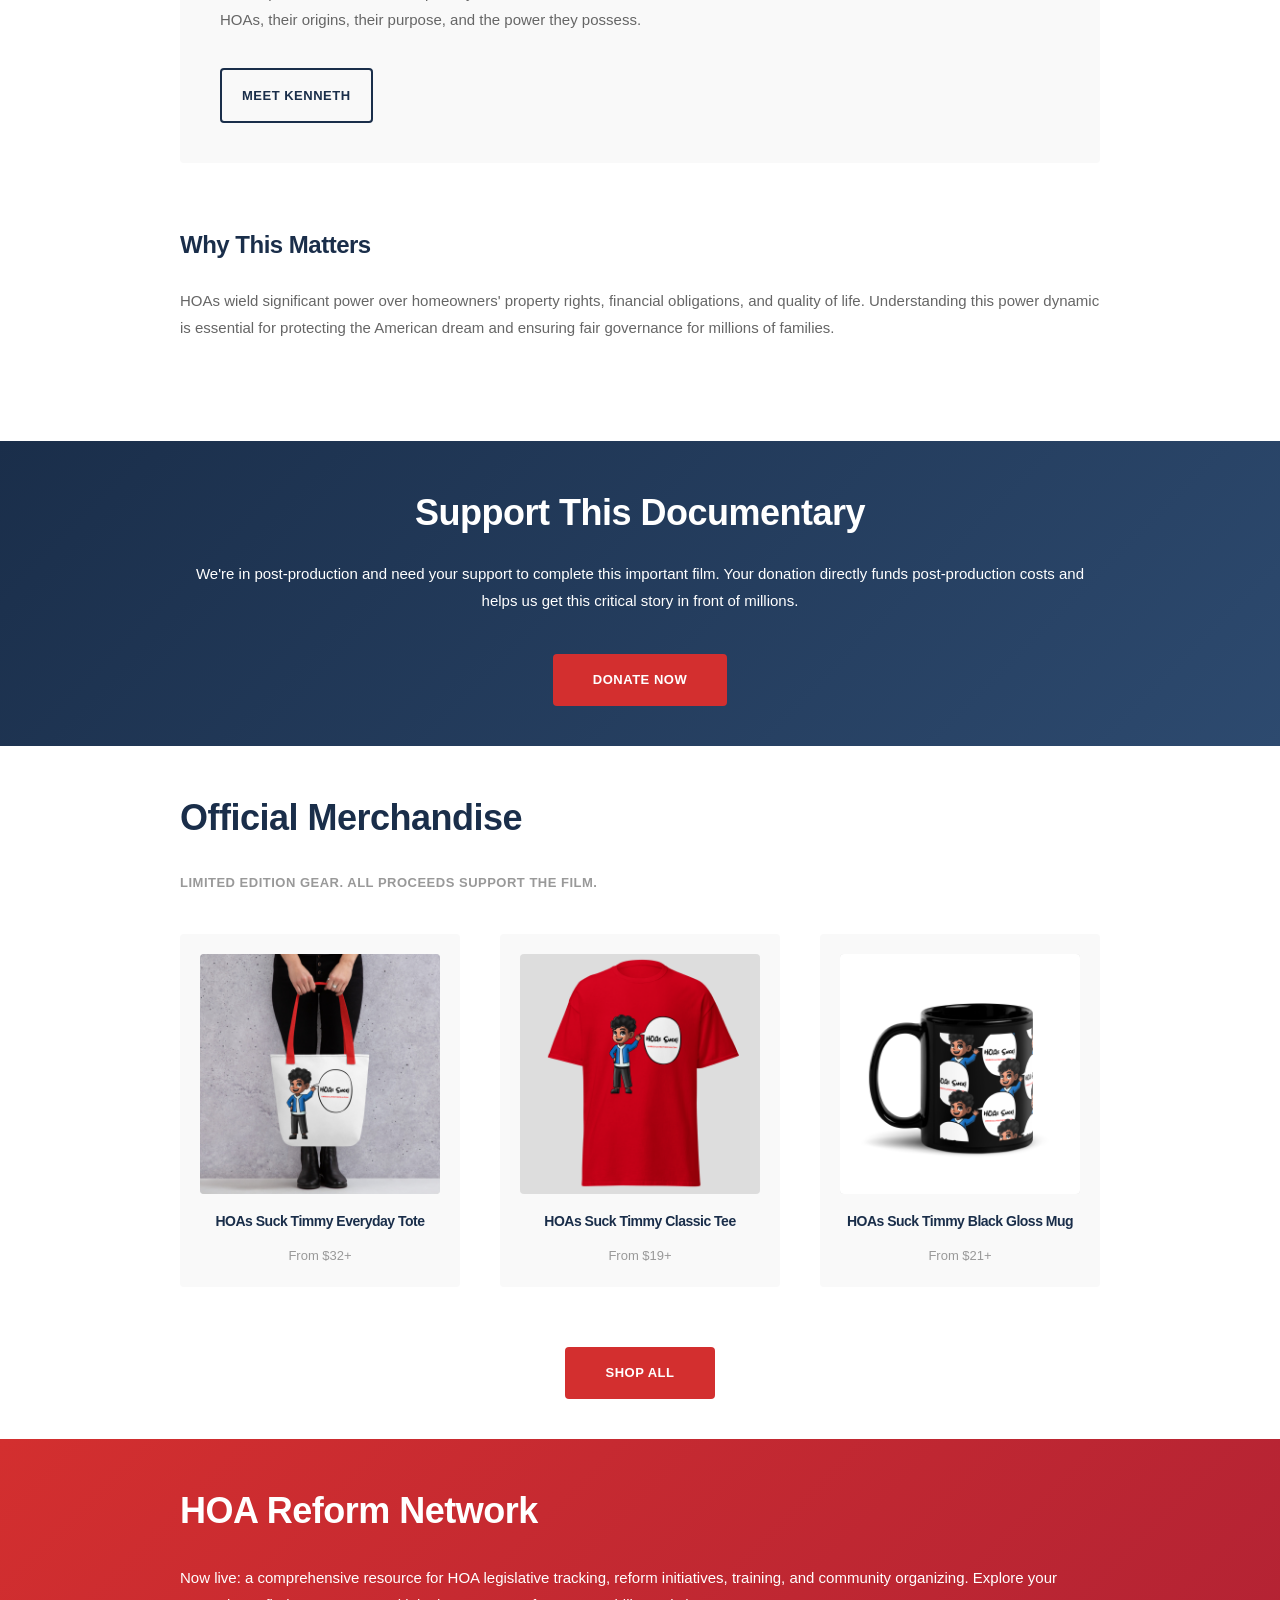
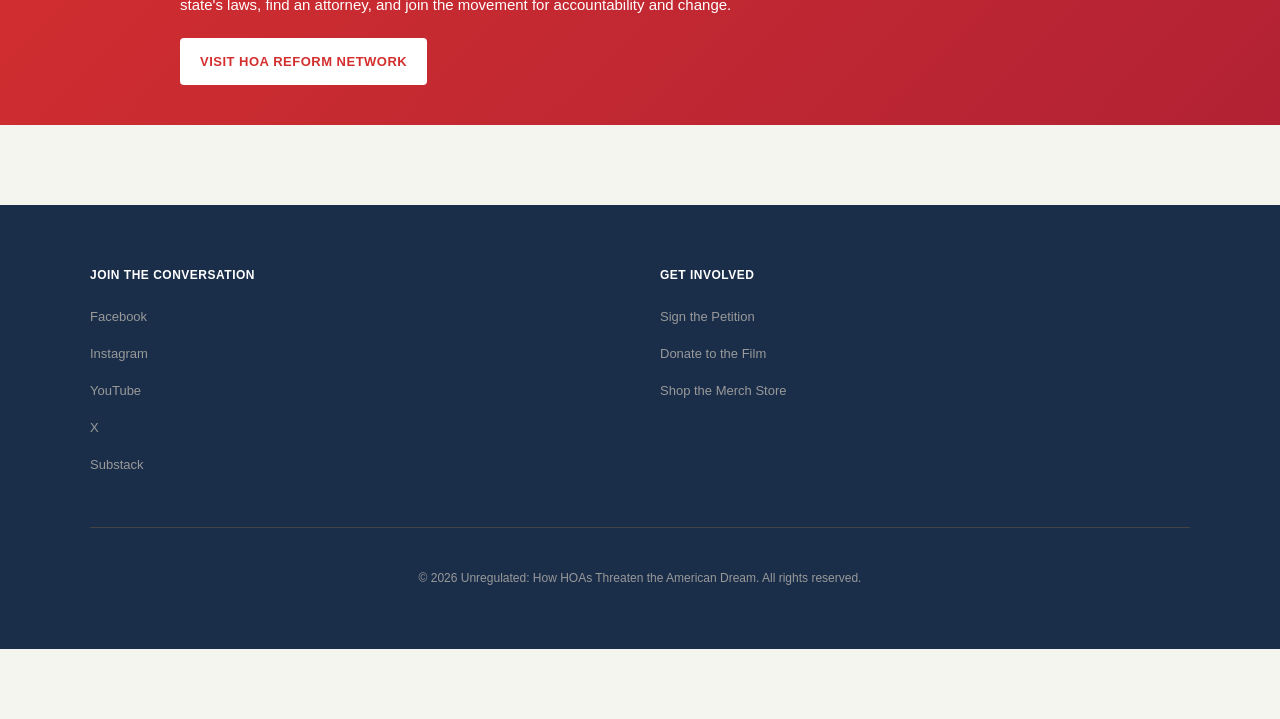
==== commit 5eca59c7: "Link HOA Reform Network live + restore deep-red U/ favicon - Nav 'HOA Network' tab and the HOA Refor" ====
--- a/index.html
+++ b/index.html
@@ -15,7 +15,11 @@
   <meta name="twitter:title" content="Unregulated: How HOAs Threaten the American Dream">
   <meta name="twitter:description" content="A documentary exposing the power dynamics of Homeowners' Associations and their impact on American families.">
   <meta name="twitter:image" content="https://www.unregulatedthefilm.com/images/poster.jpg">
-  <link rel="icon" type="image/svg+xml" href="data:image/svg+xml,<svg xmlns='http://www.w3.org/2000/svg' viewBox='0 0 100 100'><text y='75' font-size='75' fill='%23d32f2f' font-weight='bold'>U</text></svg>">
+  <link rel="icon" href="/favicon.ico?v=2" sizes="any">
+  <link rel="icon" type="image/svg+xml" href="/favicon.svg?v=2">
+  <link rel="icon" type="image/png" sizes="32x32" href="/favicon-32x32.png?v=2">
+  <link rel="icon" type="image/png" sizes="16x16" href="/favicon-16x16.png?v=2">
+  <link rel="apple-touch-icon" href="/apple-touch-icon.png?v=2">
   <script type="application/ld+json">
   {
     "@context": "https://schema.org/",
@@ -40,7 +44,7 @@
         <a href="#the-story" class="nav-link">About the Film</a>
         <a href="#support" class="nav-link">Donate</a>
         <a href="#merch" class="nav-link">Merch</a>
-        <a href="#hoa-network" class="nav-link">HOA Network</a>
+        <a href="https://www.HOAReformNetwork.com" target="_blank" rel="noopener" class="nav-link">HOA Network</a>
       </nav>
     </div>
   </header>
@@ -78,7 +82,7 @@
       <article class="story-subsection story-subsection-highlighted">
         <h3>Meet Kenneth Spresley</h3>
         <p>This exposé follows Kenneth Spresley, a Texas homeowner and United States Air Force veteran as he seeks to understand HOAs, their origins, their purpose, and the power they possess.</p>
-        <a href="https://www.KennethSpresley.com" target="_blank" class="btn btn-secondary" style="margin-top: 15px;" aria-label="Learn more about Kenneth Spresley">Learn More</a>
+        <a href="https://www.KennethSpresley.com" target="_blank" class="btn btn-secondary" style="margin-top: 15px;" aria-label="Learn more about Kenneth Spresley">MEET KENNETH</a>
       </article>
       <article class="story-subsection">
         <h3>Why This Matters</h3>
@@ -107,7 +111,7 @@
             </div>
           </a>
           <h3 class="product-name">HOAs Suck Timmy Everyday Tote</h3>
-          <p class="product-price">$32</p>
+          <p class="product-price">From $32+</p>
         </div>
         <div class="product-card">
           <a href="https://unregulatedmerch.printful.me/product/hoas-suck-timmy-classic-tee" target="_blank" class="product-link" aria-label="HOAs Suck Timmy Classic Tee">
@@ -137,12 +141,8 @@
   <section id="hoa-network" class="hoa-network-section">
     <div class="content-max-width">
       <h2>HOA Reform Network</h2>
-      <p>A comprehensive resource for HOA legislative tracking, reform initiatives, training, and community organizing. Join the movement for accountability and change.</p>
-      <form id="hoa-newsletter" class="newsletter-form" data-list="hoa" aria-label="HOA Network Newsletter Signup">
-        <input type="email" name="email" placeholder="Enter your email" required aria-label="Email address for HOA Network notifications">
-        <button type="submit" class="btn btn-white" aria-label="Subscribe to HOA Network updates">Subscribe</button>
-      </form>
-      <div class="coming-soon-badge">Coming Fall 2026</div>
+      <p>Now live: a comprehensive resource for HOA legislative tracking, reform initiatives, training, and community organizing. Explore your state's laws, find an attorney, and join the movement for accountability and change.</p>
+      <a href="https://www.HOAReformNetwork.com" target="_blank" rel="noopener" class="btn btn-white" aria-label="Visit the HOA Reform Network website">Visit HOA Reform Network</a>
     </div>
   </section>
 
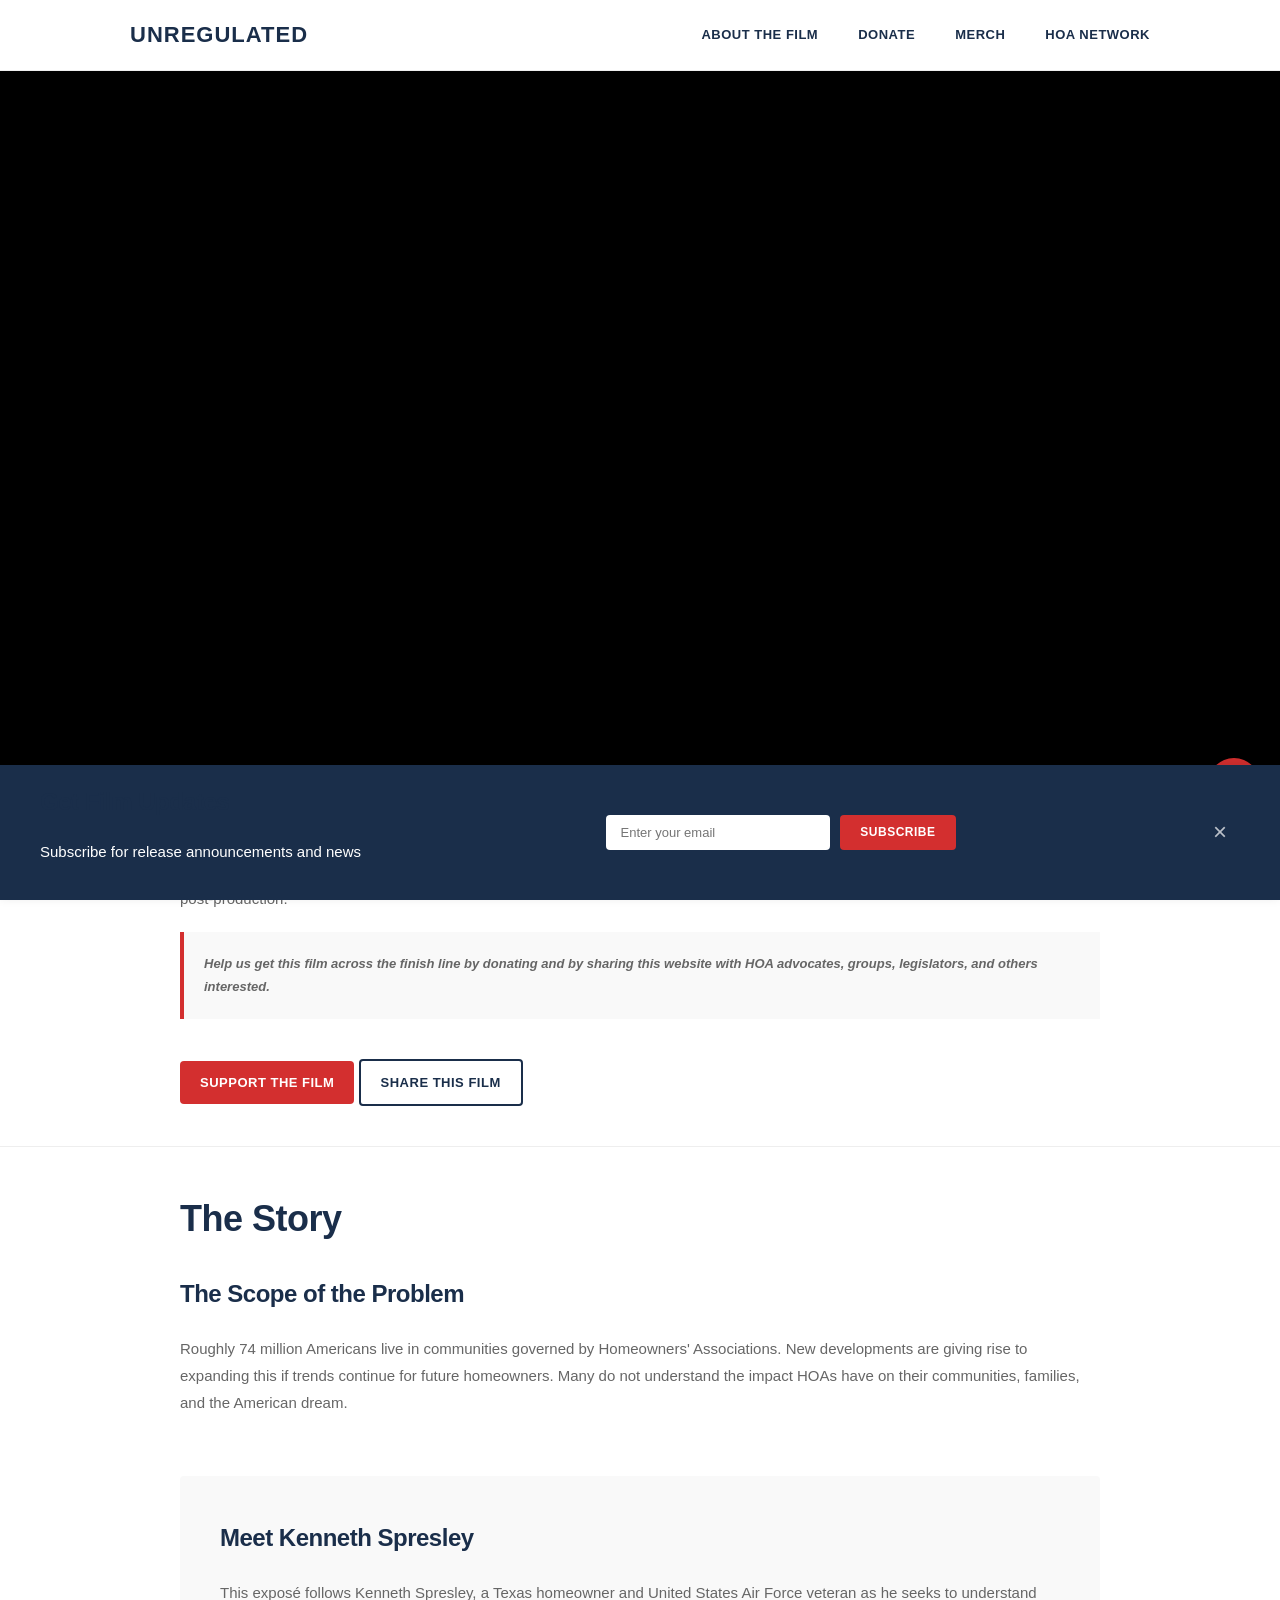
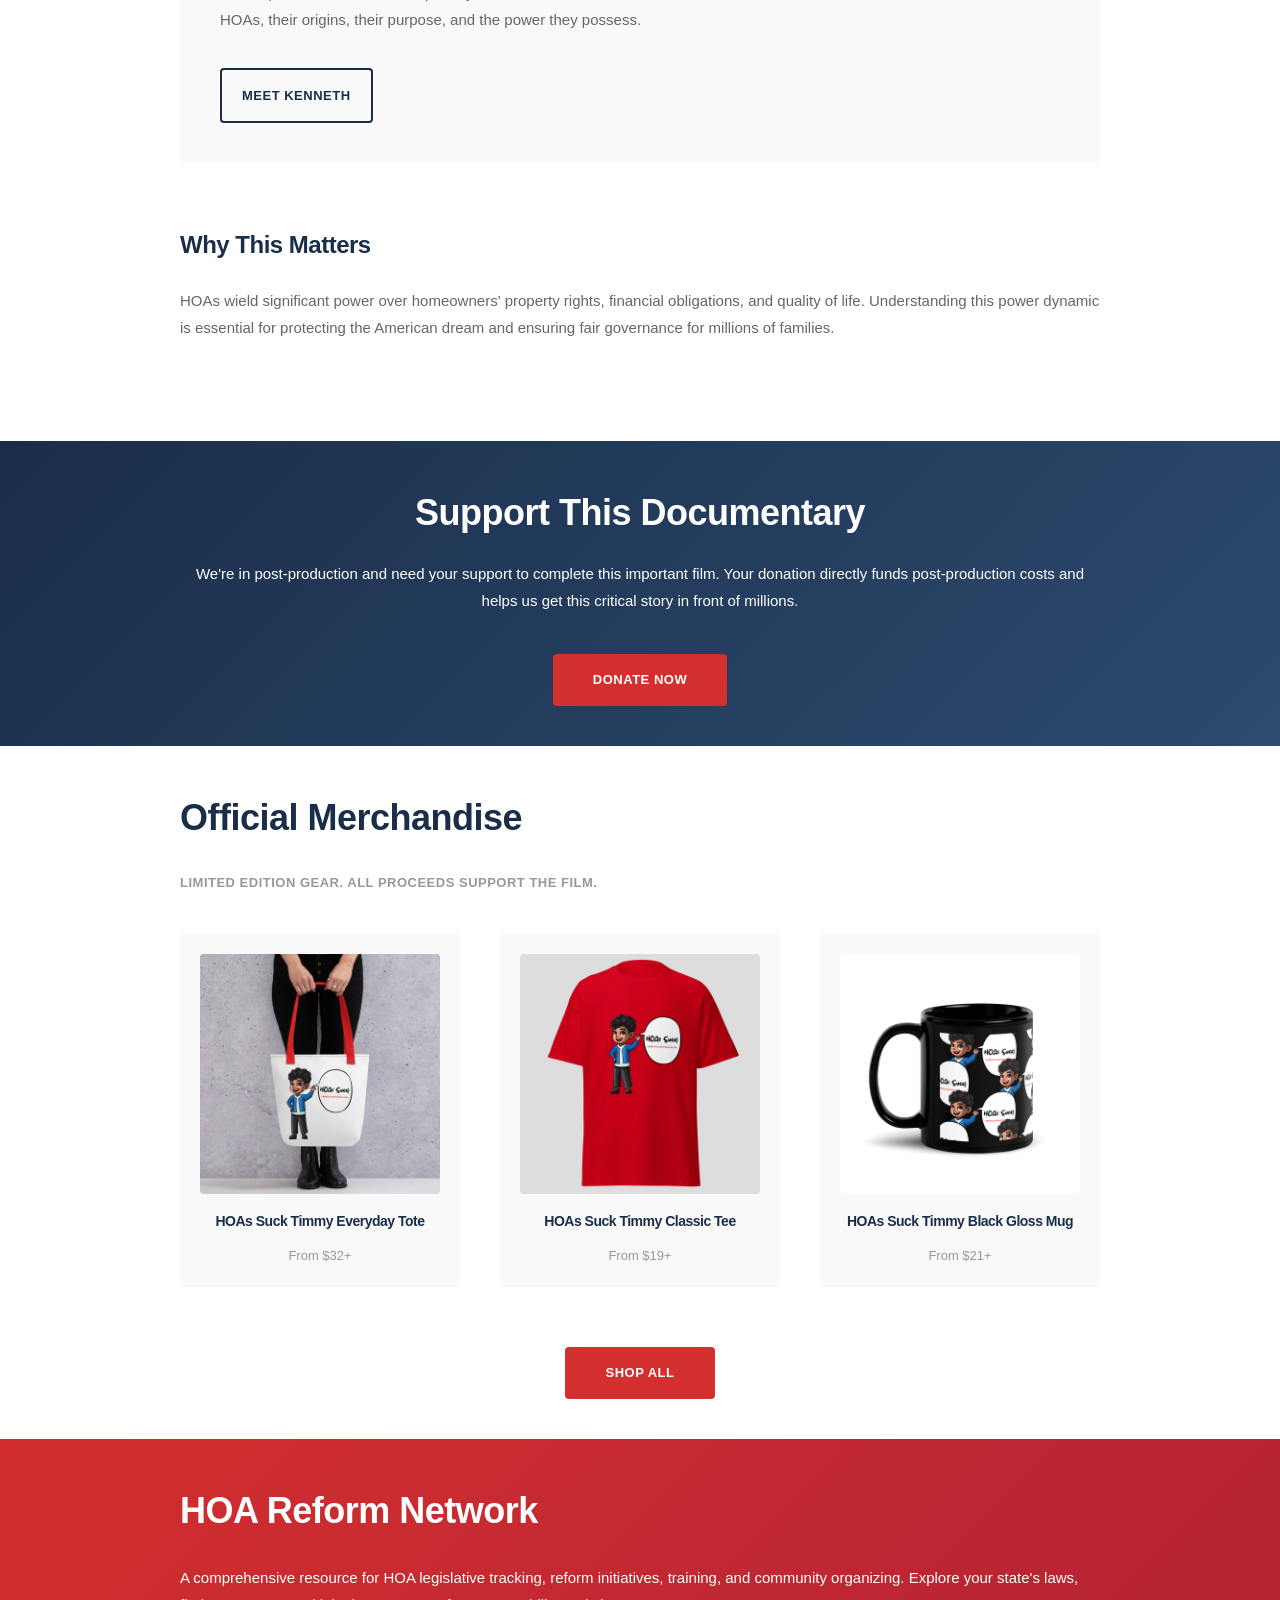
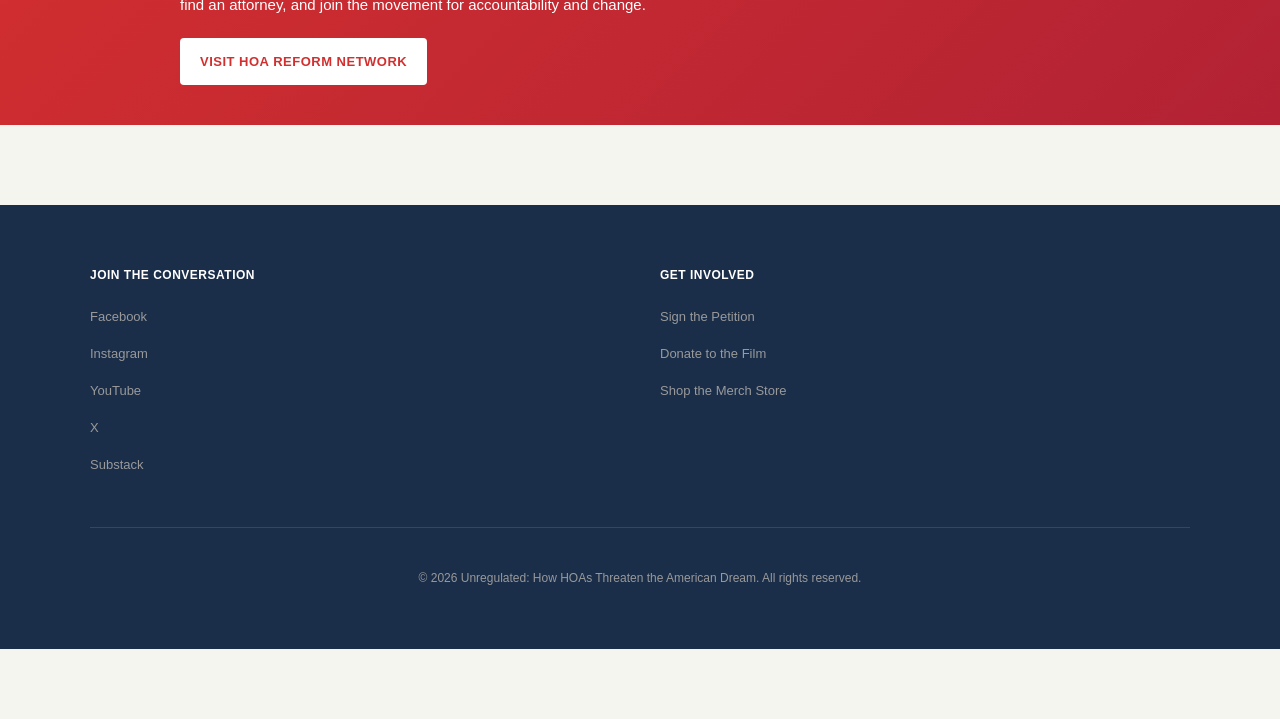
==== commit 853d0d31: "Drop 'Now live:' prefix from HOA Reform Network copy Co-Authored-By: Claude Opus 4.8 <noreply@anthro" ====
--- a/index.html
+++ b/index.html
@@ -141,7 +141,7 @@
   <section id="hoa-network" class="hoa-network-section">
     <div class="content-max-width">
       <h2>HOA Reform Network</h2>
-      <p>Now live: a comprehensive resource for HOA legislative tracking, reform initiatives, training, and community organizing. Explore your state's laws, find an attorney, and join the movement for accountability and change.</p>
+      <p>A comprehensive resource for HOA legislative tracking, reform initiatives, training, and community organizing. Explore your state's laws, find an attorney, and join the movement for accountability and change.</p>
       <a href="https://www.HOAReformNetwork.com" target="_blank" rel="noopener" class="btn btn-white" aria-label="Visit the HOA Reform Network website">Visit HOA Reform Network</a>
     </div>
   </section>
